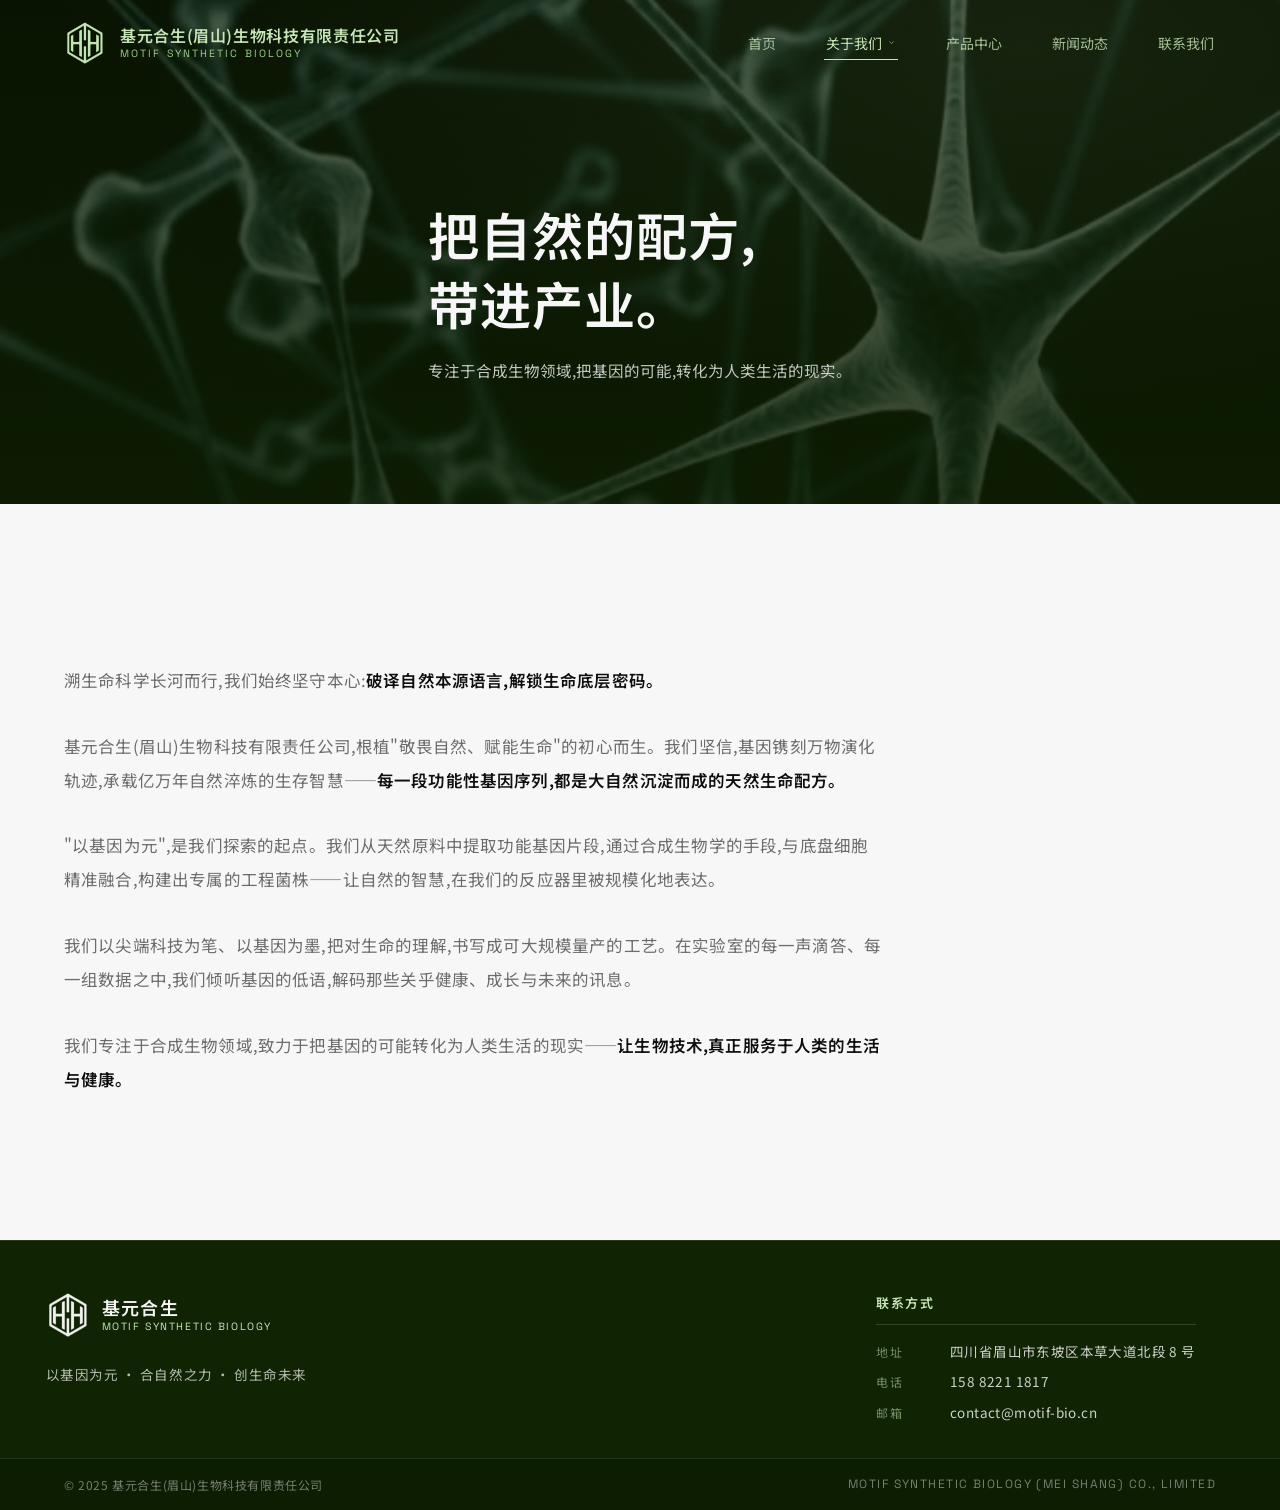
==== about.html @ 08929125 "fix: intro 退场两段式:字先走,绿底再退场 原本 1.5s 时 #intro.done 让字和背景同时消失,字"啪地一下"突兀。 现拆成两步: - 1.3s:#intro.leaving —" ====
<!DOCTYPE html>
<html lang="zh-CN">
<head>
<meta charset="UTF-8" />
<meta name="viewport" content="width=device-width, initial-scale=1.0" />
<title>企业简介 · 基元合生(眉山)生物科技有限责任公司</title>
<meta name="description" content="基元合生 — 溯生命科学长河而行,我们始终坚守本心:破译自然本源语言,解锁生命底层密码。" />
<link rel="preconnect" href="https://fonts.googleapis.com" />
<link rel="preconnect" href="https://fonts.gstatic.com" crossorigin />
<link rel="stylesheet" href="https://fonts.googleapis.com/css2?family=Noto+Sans+SC:wght@400;500;600;700;900&family=Space+Grotesk:wght@400;500;600;700&display=swap" />
<link rel="stylesheet" href="css/style.css?v=50" />
</head>
<body class="nav-ready subpage">

<nav class="nav scrolled">
  <a class="nav-logo" href="index.html">
    <img class="nav-logo-img" src="assets/logo/logo-mark.png" alt="基元合生" />
    <span class="brand-block">
      <span class="brand-cn">基元合生(眉山)生物科技有限责任公司</span>
      <span class="brand-en en">MOTIF SYNTHETIC BIOLOGY</span>
    </span>
  </a>
  <div class="nav-links">
    <a href="index.html">首页</a>
    <div class="nav-item">
      <a href="about.html" class="active">关于我们
        <svg class="caret" viewBox="0 0 24 24" fill="none" stroke="currentColor" stroke-width="2"><path d="M6 9l6 6 6-6"/></svg>
      </a>
      <div class="dropdown">
        <a href="about.html">企业简介</a>
        <a href="history.html">发展历程</a>
        <a href="vision.html">科技革新</a>
      </div>
    </div>
    <a href="products.html">产品中心</a>
    <a href="news.html">新闻动态</a>
    <a href="contact.html">联系我们</a>
  </div>
  <button class="nav-toggle" aria-label="menu">
    <svg viewBox="0 0 24 24" fill="none" stroke="currentColor" stroke-width="1.8">
      <path d="M4 7h16M4 12h16M4 17h16"/>
    </svg>
  </button>
</nav>

<!-- ========== 顶部封面 hero(公司外观主图) ========== -->
<header class="cover-hero">
  <div class="cover-img" style="background-image:url('assets/images/hero/neural.jpg');"></div>
  <div class="section-inner">
    <h1>把自然的配方,<br/>带进产业。</h1>
    <p class="lead">专注于合成生物领域,把基因的可能,转化为人类生活的现实。</p>
  </div>
</header>

<!-- ========== 正文(诗意叙事) ========== -->
<section class="about" style="background:var(--c-light);">
  <div class="section-inner">
    <div class="about-body reveal" style="max-width:820px;">
      <p>溯生命科学长河而行,我们始终坚守本心:<em>破译自然本源语言,解锁生命底层密码。</em></p>
      <p>基元合生(眉山)生物科技有限责任公司,根植"敬畏自然、赋能生命"的初心而生。我们坚信,基因镌刻万物演化轨迹,承载亿万年自然淬炼的生存智慧——<em>每一段功能性基因序列,都是大自然沉淀而成的天然生命配方。</em></p>
      <p>"以基因为元",是我们探索的起点。我们从天然原料中提取功能基因片段,通过合成生物学的手段,与底盘细胞精准融合,构建出专属的工程菌株——让自然的智慧,在我们的反应器里被规模化地表达。</p>
      <p>我们以尖端科技为笔、以基因为墨,把对生命的理解,书写成可大规模量产的工艺。在实验室的每一声滴答、每一组数据之中,我们倾听基因的低语,解码那些关乎健康、成长与未来的讯息。</p>
      <p>我们专注于合成生物领域,致力于把基因的可能转化为人类生活的现实——<em>让生物技术,真正服务于人类的生活与健康。</em></p>
    </div>
  </div>
</section>

<footer>
  <div class="footer-main">
    <div class="footer-col footer-brand">
      <a href="index.html" class="footer-logo">
        <img src="assets/logo/logo-mark.png" alt="基元合生 logo" />
        <div class="footer-brand-text">
          <div class="footer-brand-cn">基元合生</div>
          <div class="footer-brand-en">MOTIF SYNTHETIC BIOLOGY</div>
        </div>
      </a>
      <p class="footer-slogan">以基因为元 · 合自然之力 · 创生命未来</p>
    </div>

    <div class="footer-col footer-contact-col">
      <h4 class="footer-h">联系方式</h4>
      <ul class="footer-contact">
        <li>
          <span class="footer-k">地址</span>
          <span class="footer-v">四川省眉山市东坡区本草大道北段 8 号</span>
        </li>
        <li>
          <span class="footer-k">电话</span>
          <span class="footer-v"><a href="tel:+8615882211817">158 8221 1817</a></span>
        </li>
        <li>
          <span class="footer-k">邮箱</span>
          <span class="footer-v"><a href="mailto:contact@motif-bio.cn">contact@motif-bio.cn</a></span>
        </li>
      </ul>
    </div>
  </div>

  <div class="footer-bottom">
    <div class="footer-inner">
      <div>© 2025 基元合生(眉山)生物科技有限责任公司</div>
      <div class="en">MOTIF SYNTHETIC BIOLOGY (MEI SHANG) CO., LIMITED</div>
    </div>
  </div>
</footer>

<script src="js/main.js?v=50"></script>
</body>
</html>
---- css/style.css ----
/* =========================================================
   基元合生 官网样式 · Motif Synthetic Biology
   配色:#102303 深墨绿 / #C7E6B7 浅薄荷 / #F7F7F7 浅灰 / #0F0F0F 文字黑
   ========================================================= */

:root {
  --c-deep:    #102303;
  --c-deep-2:  #1a3608;
  --c-mint:    #C7E6B7;
  --c-mint-2:  #9ccc8a;
  --c-light:   #F7F7F7;
  --c-ink:     #0F0F0F;
  --c-ink-60:  rgba(15,15,15,.6);
  --c-ink-30:  rgba(15,15,15,.3);
  --c-mint-20: rgba(199,230,183,.2);
  --c-mint-40: rgba(199,230,183,.4);

  --maxw: 1240px;
  --pad-x: clamp(20px, 5vw, 80px);
  --sec-y: clamp(80px, 12vh, 140px);

  --font-cn: "Noto Sans SC", "PingFang SC", "Microsoft YaHei", "Source Han Sans SC", system-ui, sans-serif;
  --font-en: "Space Grotesk", "Inter", system-ui, sans-serif;

  --ease: cubic-bezier(.22,.61,.36,1);
}

* { box-sizing: border-box; margin: 0; padding: 0; }

html { scroll-behavior: smooth; }

body {
  font-family: var(--font-cn);
  background: var(--c-light);
  color: var(--c-ink);
  line-height: 1.6;
  -webkit-font-smoothing: antialiased;
  overflow-x: hidden;
}

a { color: inherit; text-decoration: none; }
img { max-width: 100%; display: block; }

.en { font-family: var(--font-en); letter-spacing: .02em; }

/* ---------- 进场动画 overlay ---------- */
#intro {
  position: fixed; inset: 0; z-index: 9999;
  background: var(--c-deep);
  display: flex; align-items: center; justify-content: center;
  transition: opacity .5s var(--ease);
}
#intro.done { opacity: 0; pointer-events: none; }

#intro .intro-stack {
  display: flex; flex-direction: column;
  align-items: center;
  gap: 28px;
  padding: 0 24px;
  text-align: center;
}
#intro .intro-logo {
  width: clamp(120px, 16vw, 180px);
  color: var(--c-mint);
  animation: introFade .9s var(--ease) both;
}
#intro .intro-logo img,
#intro .intro-logo svg { width: 100%; height: auto; display: block; }
#intro .intro-fullname {
  color: var(--c-mint);
  font-size: clamp(14px, 1.6vw, 20px);
  font-weight: 500;
  letter-spacing: .15em;
  opacity: 0;
  animation: introTxt .6s var(--ease) .45s both;
}
#intro .intro-en {
  color: var(--c-mint-2);
  font-size: clamp(10px, 1vw, 12px);
  letter-spacing: .25em;
  opacity: 0;
  animation: introTxt .6s var(--ease) .65s both;
}
@keyframes introFade {
  0% { opacity: 0; transform: scale(.86); filter: blur(8px); }
  100% { opacity: 1; transform: scale(1); filter: blur(0); }
}
@keyframes introTxt {
  to { opacity: .85; }
}

/* ---------- 顶部导航 ---------- */
.nav {
  position: fixed; top: 0; left: 0; right: 0;
  z-index: 100;
  display: flex; align-items: center; justify-content: space-between;
  padding: 22px var(--pad-x);
  transition: background .4s var(--ease), backdrop-filter .4s var(--ease), padding .3s var(--ease), border-color .4s var(--ease);
  border-bottom: 1px solid transparent;
}
.nav.scrolled {
  background: rgba(16, 35, 3, .82);
  backdrop-filter: saturate(180%) blur(14px);
  -webkit-backdrop-filter: saturate(180%) blur(14px);
  padding-top: 16px; padding-bottom: 16px;
  border-bottom-color: rgba(199,230,183,.12);
}

.nav-logo {
  display: flex; align-items: center; gap: 14px;
  color: var(--c-mint);
  opacity: 0; transform: translateY(-6px);
  transition: opacity .6s var(--ease) .2s, transform .6s var(--ease) .2s;
}
.nav-logo svg,
.nav-logo .nav-logo-img { width: 42px; height: 42px; flex-shrink: 0; object-fit: contain; }
.nav-logo .brand-block {
  display: flex; flex-direction: column;
  line-height: 1.2;
}
.nav-logo .brand-cn {
  font-weight: 600;
  font-size: 16px;
  letter-spacing: .04em;
  white-space: nowrap;
}
.nav-logo .brand-en {
  font-size: 10.5px;
  letter-spacing: .2em;
  color: var(--c-mint-2);
  margin-top: 3px;
  white-space: nowrap;
}
body.nav-ready .nav-logo { opacity: 1; transform: translateY(0); }

.nav-links { display: flex; gap: clamp(18px, 2.4vw, 36px); align-items: center; }
.nav-links a {
  color: var(--c-mint);
  font-size: 14px;
  opacity: .8;
  position: relative;
  padding: 6px 2px;
  transition: opacity .25s var(--ease);
}
.nav-links a::after {
  content: ""; position: absolute; left: 0; bottom: 0;
  width: 0; height: 1px; background: var(--c-mint);
  transition: width .35s var(--ease);
}
.nav-links a:hover { opacity: 1; }
.nav-links a:hover::after { width: 100%; }

.nav-toggle {
  display: none; background: none; border: 0; cursor: pointer;
  color: var(--c-mint); width: 32px; height: 32px;
  align-items: center; justify-content: center;
}
.nav-toggle svg { width: 22px; height: 22px; }

/* ---------- 通用 section ---------- */
section { padding: var(--sec-y) var(--pad-x); position: relative; }
.section-inner { max-width: var(--maxw); margin: 0 auto; }

.eyebrow {
  font-family: var(--font-en);
  font-size: 12px;
  letter-spacing: .35em;
  text-transform: uppercase;
  color: var(--c-mint-2);
  display: inline-flex; align-items: center; gap: 10px;
  margin-bottom: 18px;
}
.eyebrow::before {
  content: ""; width: 24px; height: 1px; background: currentColor;
}
.section-dark .eyebrow { color: var(--c-mint); }

.h-title {
  font-size: clamp(28px, 3.4vw, 44px);
  font-weight: 600;
  line-height: 1.25;
  letter-spacing: .02em;
  margin-bottom: 18px;
}
.h-sub {
  font-size: 15px;
  color: var(--c-ink-60);
  max-width: 720px;
  margin-bottom: 56px;
}
.section-dark .h-sub { color: rgba(199,230,183,.7); }
.section-dark .h-title { color: var(--c-light); }

/* ---------- HERO ---------- */
.hero {
  min-height: 100vh;
  background: var(--c-deep);
  color: var(--c-light);
  display: flex; flex-direction: column; justify-content: center;
  padding-top: 120px;
  overflow: hidden;
  position: relative;
}

/* Hero 背景:神经突触图(品牌图) */
.hero-bg {
  position: absolute; inset: 0;
  overflow: hidden;
  pointer-events: none;
  z-index: 0;
}
.hero-bg-img {
  position: absolute; inset: 0;
  background-image: url('../assets/images/hero/neural.jpg');
  background-size: cover;
  background-position: center;
  background-repeat: no-repeat;
  filter: brightness(.85) contrast(1.05) saturate(.9);
  /* 缓慢推近,营造动感 */
  animation: heroBgFloat 30s ease-in-out infinite;
}
.hero-bg-overlay {
  position: absolute; inset: 0;
  background:
    /* 主色调染色:让画面带"基元合生"深绿氛围 */
    linear-gradient(180deg,
      rgba(16,35,3,.55) 0%,
      rgba(16,35,3,.45) 50%,
      rgba(16,35,3,.70) 100%
    ),
    /* 左右两侧暗角,让文字所在中心更突出 */
    radial-gradient(ellipse 90% 75% at 50% 50%, transparent 35%, rgba(0,0,0,.45) 100%),
    /* 右上薄荷辉光 */
    radial-gradient(ellipse at 85% 15%, rgba(199,230,183,.15), transparent 55%),
    /* 左下薄荷辉光 */
    radial-gradient(ellipse at 10% 90%, rgba(199,230,183,.10), transparent 55%);
}
@keyframes heroBgFloat {
  0%, 100% { transform: scale(1)    translate(0, 0); }
  50%      { transform: scale(1.06) translate(-1%, -1%); }
}

/* 中心微光 — 让 slogan 区域突出 */
.hero::before {
  content: "";
  position: absolute; inset: 0;
  background: radial-gradient(ellipse 55% 50% at 38% 50%, rgba(199,230,183,.08), transparent 70%);
  pointer-events: none;
  z-index: 1;
}

/* 内容层 */
.hero-inner { position: relative; z-index: 2; max-width: 920px; }

.hero-eyebrow {
  font-size: 12.5px;
  letter-spacing: .35em;
  color: var(--c-mint-2);
  font-weight: 500;
  margin-bottom: 40px;
  opacity: 0;
  animation: heroIn .8s var(--ease) .1s forwards;
}

.hero-slogan {
  font-size: clamp(30px, 4.2vw, 56px);
  line-height: 1.5;
  font-weight: 600;
  letter-spacing: .04em;
  margin-bottom: 34px;
  color: var(--c-light);
  /* 整体淡入(不再逐行) */
  opacity: 0;
  transform: translateY(20px);
  filter: blur(6px);
  animation: sloganIn 1s var(--ease) .3s forwards;
}
.hero-slogan .line {
  display: block;
}
.hero-slogan em {
  font-style: normal;
  color: var(--c-mint);
  font-weight: 700;
}
@keyframes sloganIn {
  to { opacity: 1; transform: translateY(0); filter: blur(0); }
}

.hero-desc {
  font-size: 12.5px;
  letter-spacing: .22em;
  color: rgba(199,230,183,.55);
  margin-bottom: 52px;
  opacity: 0;
  animation: heroIn .9s var(--ease) .6s forwards;
  font-weight: 400;
}

.hero-cta {
  display: inline-flex; align-items: center; gap: 10px;
  padding: 13px 26px;
  background: var(--c-mint);
  color: var(--c-deep);
  font-weight: 600;
  font-size: 13.5px;
  letter-spacing: .06em;
  border-radius: 999px;
  border: 1px solid var(--c-mint);
  transition: transform .3s var(--ease), background .3s var(--ease), box-shadow .3s var(--ease);
  opacity: 0; transform: translateY(20px);
  animation: heroIn .9s var(--ease) .8s forwards;
}
.hero-cta:hover {
  transform: translateY(-2px);
  box-shadow: 0 12px 32px rgba(199,230,183,.25);
}
.hero-cta svg { width: 16px; height: 16px; transition: transform .3s var(--ease); }
.hero-cta:hover svg { transform: translateX(4px); }

@keyframes heroIn {
  to { opacity: 1; transform: translateY(0); }
}

/* 滚动提示 */
.scroll-hint {
  position: absolute; bottom: 32px; left: 50%;
  transform: translateX(-50%);
  display: flex; flex-direction: column; align-items: center; gap: 10px;
  color: var(--c-mint);
  font-size: 12px;
  letter-spacing: .25em;
  opacity: .55;
  font-family: var(--font-cn);
}
.scroll-hint .line {
  width: 1px; height: 36px;
  background: linear-gradient(to bottom, transparent, var(--c-mint));
  animation: scrollLine 2s var(--ease) infinite;
}
@keyframes scrollLine {
  0%, 100% { transform: scaleY(.5); transform-origin: top; }
  50% { transform: scaleY(1); }
}

/* ---------- 数据栏 ---------- */
.stats {
  background: var(--c-deep);
  color: var(--c-light);
  padding: 60px var(--pad-x);
  border-top: 1px solid rgba(199,230,183,.12);
}
.stats-inner {
  max-width: var(--maxw); margin: 0 auto;
  display: grid; grid-template-columns: repeat(4, 1fr);
  gap: 24px;
}
.stat .num {
  font-family: var(--font-en);
  font-size: clamp(36px, 4vw, 56px);
  font-weight: 600;
  color: var(--c-mint);
  line-height: 1;
  margin-bottom: 10px;
}
.stat .num .unit { font-size: .55em; margin-left: 4px; color: var(--c-mint-2); }
.stat .lbl { font-size: 13px; color: rgba(247,247,247,.6); letter-spacing: .15em; }

/* ---------- 关于 / 公司简介 ---------- */
.about {
  background: var(--c-light);
  /* 加大上下留白,让公司简介更有呼吸感 */
  padding-top: clamp(120px, 16vh, 200px);
  padding-bottom: clamp(120px, 16vh, 200px);
}
.about .h-title { margin-bottom: clamp(40px, 5vw, 72px); }

.about-body {
  max-width: 820px;
  margin-top: 16px;
}
.about-body p {
  font-size: 16.5px;
  color: var(--c-ink-60);
  margin-bottom: 32px;
  line-height: 2.05;
  letter-spacing: .01em;
}
.about-body p:last-child { margin-bottom: 0; }
.about-body em {
  font-style: normal;
  font-weight: 600;
  color: var(--c-ink);
}

/* ---------- 产品矩阵 ---------- */
.products { background: var(--c-deep); color: var(--c-light); }
.section-dark { color: var(--c-light); }

.products-grid {
  display: grid;
  grid-template-columns: repeat(auto-fill, minmax(280px, 1fr));
  gap: 20px;
}
.product-card {
  position: relative;
  padding: 30px 28px;
  background: rgba(199,230,183,.04);
  border: 1px solid rgba(199,230,183,.12);
  border-radius: 14px;
  transition: transform .3s var(--ease), background .3s var(--ease), border-color .3s var(--ease);
  overflow: hidden;
}
.product-card::before {
  content: ""; position: absolute;
  top: -1px; left: -1px; right: -1px; height: 2px;
  background: linear-gradient(90deg, transparent, var(--c-mint), transparent);
  opacity: 0;
  transition: opacity .4s var(--ease);
}
.product-card:hover {
  transform: translateY(-4px);
  background: rgba(199,230,183,.08);
  border-color: rgba(199,230,183,.35);
}
.product-card:hover::before { opacity: 1; }
.product-card .cat {
  font-size: 12px;
  font-weight: 500;
  color: var(--c-mint-2);
  letter-spacing: .12em;
  margin-bottom: 14px;
}
.product-card h3 {
  font-size: 19px; font-weight: 600; margin-bottom: 6px;
  color: var(--c-light);
  line-height: 1.4;
}
.product-card > p {
  font-family: var(--font-en);
  font-size: 12px; color: var(--c-mint);
  letter-spacing: .08em;
  margin-bottom: 12px;
}
.product-card .desc {
  font-family: var(--font-cn);
  font-size: 13.5px;
  color: rgba(247,247,247,.65);
  line-height: 1.7;
  letter-spacing: 0;
  margin: 0;
}
.product-card .tag {
  display: inline-block; margin-top: 16px;
  font-family: var(--font-en); font-size: 11px;
  letter-spacing: .2em; color: var(--c-mint-2);
}

/* ---------- 厂房 carousel ---------- */
.facility { background: var(--c-light); overflow: hidden; }

.facility-head {
  display: flex; justify-content: space-between; align-items: flex-end;
  gap: 24px; flex-wrap: wrap;
  margin-bottom: 48px;
}
.facility-head .h-title { margin-bottom: 0; }

.carousel-nav { display: flex; gap: 10px; margin-bottom: 8px; }
.carousel-btn {
  width: 46px; height: 46px;
  border-radius: 50%;
  border: 1px solid rgba(15,15,15,.15);
  background: transparent;
  color: var(--c-ink);
  cursor: pointer;
  display: inline-flex; align-items: center; justify-content: center;
  transition: background .25s var(--ease), border-color .25s var(--ease), color .25s var(--ease);
  font-family: inherit;
}
.carousel-btn:hover {
  background: var(--c-deep);
  border-color: var(--c-deep);
  color: var(--c-mint);
}
.carousel-btn svg { width: 20px; height: 20px; }

.carousel {
  position: relative;
  margin: 0 calc(var(--pad-x) * -1);
}
.carousel-track {
  display: flex;
  gap: 28px;
  overflow-x: auto;
  scroll-snap-type: x mandatory;
  scroll-behavior: smooth;
  scrollbar-width: none;
  -ms-overflow-style: none;
  padding: 4px var(--pad-x) 20px;
}
.carousel-track::-webkit-scrollbar { display: none; }

.carousel-item {
  flex: 0 0 min(560px, 62vw);
  scroll-snap-align: start;
  transition: transform .5s var(--ease);
}
.carousel-item .ph-img {
  aspect-ratio: 16 / 11;
  background: linear-gradient(135deg, var(--c-deep) 0%, var(--c-deep-2) 100%);
  border-radius: 18px;
  overflow: hidden;
  position: relative;
  display: flex; align-items: center; justify-content: center;
  color: var(--c-mint);
  box-shadow: 0 10px 40px rgba(16,35,3,.10);
  transition: transform .5s var(--ease), box-shadow .5s var(--ease);
}
.carousel-item:hover .ph-img {
  transform: translateY(-4px);
  box-shadow: 0 20px 50px rgba(16,35,3,.18);
}
.carousel-item .ph-img svg {
  width: 18%;
  opacity: .22;
  transition: opacity .4s var(--ease), transform .6s var(--ease);
}
.carousel-item:hover .ph-img svg {
  opacity: .35;
  transform: scale(1.08);
}
.carousel-item .ph-img::before {
  content: "";
  position: absolute; inset: 0;
  background:
    radial-gradient(circle at 30% 30%, rgba(199,230,183,.08), transparent 60%),
    radial-gradient(circle at 80% 70%, rgba(199,230,183,.04), transparent 50%);
}
.carousel-item .ph-img::after {
  content: "";
  position: absolute; inset: 0;
  background: linear-gradient(to top, rgba(16,35,3,.55) 0%, transparent 55%);
  pointer-events: none;
}
.carousel-item .cap { padding: 22px 6px 0; }
.carousel-item .cap .t {
  font-size: 18px; font-weight: 600; margin-bottom: 6px;
  color: var(--c-ink);
}
.carousel-item .cap .s {
  font-family: var(--font-en);
  font-size: 11.5px; color: var(--c-ink-60); letter-spacing: .18em;
}

@media (max-width: 1100px) {
  .carousel-item { flex: 0 0 min(480px, 72vw); }
}
@media (max-width: 720px) {
  .carousel-item { flex: 0 0 84vw; }
  .carousel-track { gap: 20px; }
}

/* ---------- 新闻(首页与列表页共用卡片) ---------- */
.news { background: var(--c-light); }

.news-head {
  display: flex; justify-content: space-between; align-items: flex-end;
  flex-wrap: wrap; gap: 24px;
  margin-bottom: 48px;
}
.news-head .h-title { margin-bottom: 0; }

.link-more {
  display: inline-flex; align-items: center; gap: 8px;
  font-size: 14px;
  color: var(--c-deep);
  border-bottom: 1px solid transparent;
  padding-bottom: 4px;
  transition: border-color .25s var(--ease), gap .25s var(--ease);
}
.link-more svg { width: 16px; height: 16px; transition: transform .25s var(--ease); }
.link-more:hover { border-color: var(--c-deep); gap: 12px; }
.link-more:hover svg { transform: translateX(2px); }

.news-cards,
.news-list {
  display: grid;
  grid-template-columns: repeat(auto-fill, minmax(300px, 1fr));
  gap: 24px;
}

.news-card {
  display: flex; flex-direction: column;
  background: #fff;
  border: 1px solid rgba(15,15,15,.06);
  border-radius: 14px;
  overflow: hidden;
  color: inherit;
  transition: transform .35s var(--ease), box-shadow .35s var(--ease), border-color .35s var(--ease);
}
.news-card:hover {
  transform: translateY(-4px);
  border-color: var(--c-mint-2);
  box-shadow: 0 20px 40px rgba(16,35,3,.08);
}
.news-card-cover {
  aspect-ratio: 16 / 10;
  background: linear-gradient(135deg, var(--c-deep) 0%, var(--c-deep-2) 100%);
  display: flex; align-items: center; justify-content: center;
  color: var(--c-mint);
  overflow: hidden;
}
.news-card-cover svg { width: 38%; opacity: .35; }
.news-card-cover img { width: 100%; height: 100%; object-fit: cover; }
.news-card-cover .news-card-logo {
  width: 38%; height: auto; opacity: .55; object-fit: contain;
}
.news-card-body { padding: 22px 24px 26px; display: flex; flex-direction: column; gap: 10px; flex: 1; }
.news-card-meta {
  display: flex; align-items: center; gap: 12px;
  font-size: 12px; color: var(--c-ink-60);
}
.news-card-meta .news-date {
  font-family: var(--font-en); letter-spacing: .08em;
}
.news-card-title {
  font-size: 17px; font-weight: 600; line-height: 1.45;
  color: var(--c-ink);
  transition: color .25s var(--ease);
}
.news-card:hover .news-card-title { color: var(--c-deep); }
.news-card-sum {
  font-size: 13.5px; color: var(--c-ink-60); line-height: 1.7;
  display: -webkit-box;
  -webkit-line-clamp: 2;
  -webkit-box-orient: vertical;
  overflow: hidden;
}
.news-card-more {
  margin-top: auto;
  font-family: var(--font-en);
  font-size: 12px;
  letter-spacing: .12em;
  color: var(--c-deep);
}
.news-tag {
  display: inline-block;
  font-size: 11px; padding: 3px 10px;
  background: var(--c-mint);
  color: var(--c-deep);
  border-radius: 999px;
  letter-spacing: .08em;
  font-weight: 500;
}

/* ---------- 子页面通用 ---------- */
body.subpage { padding-top: 0; }

.subhero {
  background: var(--c-deep);
  color: var(--c-light);
  padding: calc(var(--sec-y) + 60px) var(--pad-x) calc(var(--sec-y) - 20px);
  position: relative;
  overflow: hidden;
}
.subhero::before {
  content: "";
  position: absolute; inset: 0;
  background:
    radial-gradient(ellipse at 80% 20%, rgba(199,230,183,.10), transparent 60%),
    radial-gradient(ellipse at 10% 90%, rgba(199,230,183,.06), transparent 50%);
  pointer-events: none;
}
.subhero .section-inner { position: relative; z-index: 1; }
.subhero .eyebrow { color: var(--c-mint); }
.subhero .h-title { color: var(--c-light); margin-top: 6px; margin-bottom: 0; }

.crumb {
  font-size: 12.5px;
  color: rgba(199,230,183,.65);
  margin-bottom: 24px;
  display: flex; gap: 10px; align-items: center;
  letter-spacing: .04em;
}
.crumb a { color: var(--c-mint); transition: color .2s var(--ease); }
.crumb a:hover { color: var(--c-light); }
.crumb span:not(:has(a)) { color: rgba(199,230,183,.5); }

/* 文章页面包屑颜色覆盖 */
.article .crumb { color: var(--c-ink-60); margin-top: 0; }
.article .crumb a { color: var(--c-deep); }
.article .crumb a:hover { color: var(--c-ink); }
.article .crumb span:not(:has(a)) { color: var(--c-ink-30); }

/* 列表页区域 */
.news-page { background: var(--c-light); padding-top: 60px; padding-bottom: var(--sec-y); }

.filters {
  display: flex; flex-wrap: wrap; gap: 10px;
  margin-bottom: 40px;
}
.filter {
  background: transparent;
  border: 1px solid rgba(15,15,15,.15);
  color: var(--c-ink);
  padding: 8px 18px;
  border-radius: 999px;
  font-family: inherit;
  font-size: 13px;
  cursor: pointer;
  transition: background .25s var(--ease), border-color .25s var(--ease), color .25s var(--ease);
}
.filter:hover { border-color: var(--c-deep); }
.filter.active {
  background: var(--c-deep);
  color: var(--c-mint);
  border-color: var(--c-deep);
}

/* 导航 active 高亮 */
.nav-links a.active { opacity: 1; }
.nav-links a.active::after { width: 100%; }

/* ---------- 文章详情 ---------- */
.article { background: var(--c-light); padding: 80px var(--pad-x) var(--sec-y); min-height: 80vh; }
.article-inner { max-width: 820px; }
.article-meta {
  display: flex; align-items: center; gap: 14px;
  margin: 16px 0 18px;
  font-size: 13px; color: var(--c-ink-60);
}
.article-date { font-family: var(--font-en); letter-spacing: .08em; }
.article-title {
  font-size: clamp(26px, 3.2vw, 40px);
  font-weight: 600;
  line-height: 1.3;
  margin-bottom: 18px;
}
.article-summary {
  font-size: 16px;
  color: var(--c-ink-60);
  line-height: 1.85;
  padding-bottom: 28px;
  margin-bottom: 36px;
  border-bottom: 1px solid rgba(15,15,15,.08);
}
.article-cover {
  margin: 0 0 36px;
  border-radius: 12px; overflow: hidden;
}
.article-cover img { width: 100%; display: block; }
.article-body {
  font-size: 16px; line-height: 1.95;
  color: var(--c-ink);
}
.article-body p { margin-bottom: 22px; }
.article-body h2, .article-body h3 {
  margin: 36px 0 14px; font-weight: 600;
}
.article-body h2 { font-size: 22px; }
.article-body h3 { font-size: 18px; }
.article-body img { border-radius: 10px; margin: 18px 0; }
.article-loading { padding: 60px 0; color: var(--c-ink-60); }
.article-foot {
  margin-top: 56px; padding-top: 28px;
  border-top: 1px solid rgba(15,15,15,.08);
}

/* ---------- 联系 ---------- */
.contact { background: var(--c-deep); color: var(--c-light); }
.contact-grid {
  display: grid;
  grid-template-columns: 1fr 1.2fr;
  gap: clamp(40px, 6vw, 96px);
}
.contact-info .item {
  padding: 22px 0;
  border-bottom: 1px solid rgba(199,230,183,.12);
  display: grid;
  grid-template-columns: 36px 1fr;
  gap: 16px;
  align-items: flex-start;
}
.contact-info .item:first-child { border-top: 1px solid rgba(199,230,183,.12); }
.contact-info .icon {
  color: var(--c-mint); width: 22px; height: 22px;
  margin-top: 2px;
}
.contact-info .icon svg { width: 100%; height: 100%; }
.contact-info .k {
  font-size: 12px; letter-spacing: .25em;
  color: var(--c-mint-2); margin-bottom: 6px; text-transform: uppercase;
  font-family: var(--font-en);
}
.contact-info .v { font-size: 15px; color: var(--c-light); }

.contact-form { display: grid; gap: 16px; }
.contact-form .row { display: grid; grid-template-columns: 1fr 1fr; gap: 16px; }
.contact-form input,
.contact-form textarea {
  width: 100%;
  padding: 14px 16px;
  background: rgba(199,230,183,.05);
  border: 1px solid rgba(199,230,183,.15);
  border-radius: 8px;
  color: var(--c-light);
  font-family: inherit;
  font-size: 14px;
  transition: border-color .25s var(--ease), background .25s var(--ease);
}
.contact-form input::placeholder,
.contact-form textarea::placeholder { color: rgba(199,230,183,.4); }
.contact-form input:focus,
.contact-form textarea:focus {
  outline: none;
  border-color: var(--c-mint);
  background: rgba(199,230,183,.08);
}
.contact-form textarea { min-height: 140px; resize: vertical; }
.contact-form button {
  justify-self: start;
  padding: 14px 32px;
  background: var(--c-mint);
  color: var(--c-deep);
  border: 0; border-radius: 999px;
  font-weight: 600; font-size: 14px;
  letter-spacing: .06em;
  cursor: pointer;
  transition: transform .25s var(--ease), box-shadow .25s var(--ease);
  font-family: inherit;
}
.contact-form button:hover {
  transform: translateY(-2px);
  box-shadow: 0 12px 28px rgba(199,230,183,.25);
}

/* ---------- 页脚 ---------- */
footer {
  background: var(--c-deep);
  color: rgba(247,247,247,.5);
  padding: 32px var(--pad-x);
  border-top: 1px solid rgba(199,230,183,.12);
}
.footer-inner {
  max-width: var(--maxw); margin: 0 auto;
  display: flex; justify-content: space-between; align-items: center;
  flex-wrap: wrap; gap: 16px;
  font-size: 12.5px;
  letter-spacing: .05em;
}
.footer-inner a:hover { color: var(--c-mint); }

/* ---------- Scroll reveal ---------- */
.reveal { opacity: 0; transform: translateY(28px); transition: opacity .8s var(--ease), transform .8s var(--ease); }
.reveal.in { opacity: 1; transform: translateY(0); }
.reveal.d-1 { transition-delay: .08s; }
.reveal.d-2 { transition-delay: .16s; }
.reveal.d-3 { transition-delay: .24s; }
.reveal.d-4 { transition-delay: .32s; }

/* ---------- 响应式 ---------- */
@media (max-width: 960px) {
  .about-grid { grid-template-columns: 1fr; }
  .contact-grid { grid-template-columns: 1fr; }
  .stats-inner { grid-template-columns: repeat(2, 1fr); gap: 32px 16px; }
  .facility-grid { grid-template-columns: 1fr 1fr; grid-template-rows: auto; }
  .facility-grid .item:nth-child(1) { grid-row: auto; grid-column: span 2; height: 240px; }
  .facility-grid .item { height: 200px; }
}
@media (max-width: 1200px) {
  .nav-logo .brand-cn { font-size: 15px; }
  .nav-logo .brand-en { font-size: 10px; }
}
@media (max-width: 1000px) {
  .nav-logo .brand-cn { font-size: 0; }
  .nav-logo .brand-cn::after {
    content: "基元合生(眉山)生物科技";
    font-size: 15px;
  }
  .nav-logo .brand-en { display: none; }
}
@media (max-width: 720px) {
  .nav-links { display: none; }
  .nav-toggle { display: inline-flex; }
  .nav-links.open {
    display: flex; flex-direction: column;
    position: absolute; top: 100%; left: 0; right: 0;
    background: rgba(16, 35, 3, .96);
    backdrop-filter: blur(12px);
    padding: 24px var(--pad-x);
    gap: 18px;
    border-top: 1px solid rgba(199,230,183,.12);
  }
  .news-item { grid-template-columns: 1fr; gap: 8px; }
  .news-item .arrow { display: none; }
  .contact-form .row { grid-template-columns: 1fr; }
  .nav-logo .brand-cn::after { content: "基元合生"; font-size: 15px; }
}

/* =========================================================
   v6 新增:dropdown 导航 + 5 个新子页面样式
   ========================================================= */

/* ---------- Dropdown 导航 ---------- */
.nav-item {
  position: relative;
  display: inline-flex;
}
.nav-item > a {
  display: inline-flex;
  align-items: center;
  gap: 5px;
}
.nav-item .caret {
  width: 9px; height: 9px;
  opacity: .7;
  transition: transform .3s var(--ease);
}
.nav-item:hover .caret { transform: rotate(180deg); }
.nav-item .dropdown {
  position: absolute;
  top: 100%; left: 50%;
  transform: translate(-50%, -8px);
  min-width: 200px;
  background: rgba(16, 35, 3, .92);
  backdrop-filter: saturate(180%) blur(16px);
  -webkit-backdrop-filter: saturate(180%) blur(16px);
  border: 1px solid rgba(199,230,183,.15);
  border-radius: 10px;
  padding: 10px 0;
  opacity: 0;
  visibility: hidden;
  pointer-events: none;
  transition: opacity .25s var(--ease), visibility .25s var(--ease), transform .25s var(--ease);
  z-index: 200;
  box-shadow: 0 18px 40px rgba(0,0,0,.25);
}
.nav-item:hover .dropdown,
.nav-item:focus-within .dropdown {
  opacity: 1;
  visibility: visible;
  pointer-events: auto;
  transform: translate(-50%, 4px);
}
.nav-item .dropdown a {
  display: block;
  padding: 9px 22px;
  font-size: 13.5px;
  color: var(--c-mint);
  opacity: .8;
  white-space: nowrap;
  letter-spacing: .02em;
  transition: opacity .2s var(--ease), background .2s var(--ease);
}
.nav-item .dropdown a:hover {
  opacity: 1;
  background: rgba(199,230,183,.08);
}
.nav-item .dropdown a::after { display: none; }

/* 移动端:dropdown 改为展开式 */
@media (max-width: 720px) {
  .nav-item { display: block; width: 100%; }
  .nav-item .caret { display: none; }
  .nav-item .dropdown {
    position: static;
    transform: none;
    opacity: 1;
    visibility: visible;
    pointer-events: auto;
    background: transparent;
    border: 0;
    backdrop-filter: none;
    box-shadow: none;
    padding: 6px 0 0 16px;
    min-width: auto;
  }
  .nav-item .dropdown a { padding: 8px 0; font-size: 13px; opacity: .65; }
}

/* ---------- 通用:大封面 hero(产品中心顶部 / 子页大头图) ---------- */
.cover-hero {
  position: relative;
  min-height: 56vh;
  display: flex; align-items: center;
  padding: calc(var(--sec-y) + 80px) var(--pad-x) var(--sec-y);
  overflow: hidden;
  color: var(--c-light);
}
.cover-hero .cover-img {
  position: absolute; inset: 0;
  background-size: cover;
  background-position: center;
  z-index: 0;
  filter: brightness(.7) saturate(.95);
}
.cover-hero::after {
  content: "";
  position: absolute; inset: 0;
  z-index: 0;
  background:
    linear-gradient(180deg, rgba(16,35,3,.55) 0%, rgba(16,35,3,.78) 100%),
    radial-gradient(ellipse at 80% 10%, rgba(199,230,183,.15), transparent 60%);
}
.cover-hero .section-inner { position: relative; z-index: 1; max-width: 880px; }
.cover-hero .eyebrow { color: var(--c-mint); }
.cover-hero h1 {
  font-size: clamp(28px, 4vw, 52px);
  font-weight: 600;
  line-height: 1.35;
  letter-spacing: .02em;
  color: var(--c-light);
  margin-bottom: 18px;
}
.cover-hero p.lead {
  font-size: 15.5px;
  line-height: 1.85;
  color: rgba(247,247,247,.78);
  max-width: 680px;
}

/* ---------- 关于公司外观图 about 区(首页两栏) ---------- */
.about.about-two-col .section-inner { max-width: var(--maxw); }
.about-two-col .about-grid2 {
  display: grid;
  grid-template-columns: 1fr 1.15fr;          /* 左(文) 1 : 右(图) 1.15 */
  gap: clamp(40px, 6vw, 80px);
  align-items: stretch;
}

/* 文字栏(左) — 整体垂直居中 */
.about-two-col .about-left {
  display: flex;
  flex-direction: column;
  justify-content: center;
}
.about-two-col .about-left .eyebrow { margin-bottom: 16px; }
.about-two-col .about-left .h-title { margin-bottom: 22px; }
.about-two-col .about-left .about-body p {
  font-size: 15px;
  line-height: 1.95;
  margin-bottom: 18px;
  color: var(--c-ink-60);
}
.about-two-col .about-left .about-body p:last-child { margin-bottom: 0; }

/* 图片栏(右) — 跟文字栏等高 */
.about-two-col .about-pic {
  border-radius: 16px;
  overflow: hidden;
  background: var(--c-deep);
  box-shadow: 0 20px 60px rgba(16,35,3,.18);
  min-height: 360px;
}
.about-two-col .about-pic img {
  width: 100%; height: 100%; object-fit: cover;
  object-position: center;
  transition: transform .8s var(--ease);
}
.about-two-col .about-pic:hover img { transform: scale(1.03); }

@media (max-width: 960px) {
  .about-two-col .about-grid2 { grid-template-columns: 1fr; }
  .about-two-col .about-pic   { aspect-ratio: 3 / 2; min-height: auto; }
}

/* ---------- 产品分类卡片(首页 5 张精简卡) ---------- */
.products-mini-grid {
  display: grid;
  grid-template-columns: repeat(auto-fit, minmax(220px, 1fr));
  gap: 16px;
}
.product-mini {
  display: block;
  padding: 28px 24px 26px;
  background: rgba(199,230,183,.04);
  border: 1px solid rgba(199,230,183,.12);
  border-radius: 14px;
  color: inherit;
  transition: background .3s var(--ease), border-color .3s var(--ease), transform .3s var(--ease);
}
.product-mini:hover {
  background: rgba(199,230,183,.08);
  border-color: rgba(199,230,183,.35);
  transform: translateY(-3px);
}
.product-mini .num {
  font-family: var(--font-en);
  font-size: 12px;
  color: var(--c-mint-2);
  letter-spacing: .25em;
  margin-bottom: 14px;
}
.product-mini h3 {
  font-size: 18px; font-weight: 600;
  color: var(--c-light); line-height: 1.4;
  margin-bottom: 8px;
}
.product-mini .rep {
  font-size: 13px; color: rgba(247,247,247,.6);
}
.product-mini .rep em {
  font-style: normal; color: var(--c-mint);
  font-family: var(--font-en); letter-spacing: .04em;
  display: block; margin-top: 4px; font-size: 12px;
}

/* ---------- 注册信息表 ---------- */
.info-table {
  width: 100%;
  border-collapse: collapse;
  margin-top: 12px;
}
.info-table tr {
  border-bottom: 1px solid rgba(15,15,15,.08);
}
.info-table td {
  padding: 18px 0;
  vertical-align: top;
  font-size: 14.5px;
  line-height: 1.6;
}
.info-table td:first-child {
  width: 180px;
  color: var(--c-ink-60);
  font-weight: 500;
}
.info-table td:last-child {
  color: var(--c-ink);
}
@media (max-width: 720px) {
  .info-table td { display: block; padding: 8px 0; }
  .info-table td:first-child { padding-top: 16px; font-size: 12px; letter-spacing: .15em; }
}

/* ---------- 时间轴 (history.html) ---------- */
.timeline { position: relative; padding-left: 28px; max-width: 720px; }
.timeline::before {
  content: ""; position: absolute;
  left: 4px; top: 8px; bottom: 8px;
  width: 1px; background: rgba(15,15,15,.15);
}
.timeline-item { position: relative; padding: 0 0 56px; }
.timeline-item::before {
  content: ""; position: absolute;
  left: -28px; top: 8px;
  width: 9px; height: 9px;
  border-radius: 50%;
  background: var(--c-mint);
  border: 2px solid var(--c-deep);
}
.timeline-item .date {
  font-family: var(--font-en);
  font-size: 13px;
  letter-spacing: .15em;
  color: var(--c-mint-2);
  font-weight: 600;
  margin-bottom: 8px;
}
.timeline-item h3 {
  font-size: 18px;
  font-weight: 600;
  color: var(--c-ink);
  margin-bottom: 8px;
}
.timeline-item p {
  font-size: 14.5px;
  line-height: 1.85;
  color: var(--c-ink-60);
}

/* ---------- vision 页面图文交替段 ---------- */
.vision-intro {
  max-width: 820px;
  font-size: 16.5px;
  line-height: 2;
  color: var(--c-ink-60);
  margin: 8px 0 clamp(60px, 8vw, 100px);
}
.vision-intro em {
  font-style: normal;
  font-weight: 600;
  color: var(--c-ink);
}

.vision-row {
  display: grid;
  grid-template-columns: 1fr 1fr;
  gap: clamp(40px, 6vw, 80px);
  align-items: center;
  margin-bottom: clamp(60px, 8vw, 110px);
}
.vision-row.reverse { direction: rtl; }
.vision-row.reverse > * { direction: ltr; }

.vision-row .vision-pic {
  border-radius: 16px;
  overflow: hidden;
  aspect-ratio: 4/3;
  background: linear-gradient(135deg, var(--c-deep) 0%, var(--c-deep-2) 100%);
  display: flex; align-items: center; justify-content: center;
  color: var(--c-mint);
  position: relative;
  box-shadow: 0 16px 50px rgba(16,35,3,.12);
}
.vision-row .vision-pic img {
  width: 100%; height: 100%; object-fit: cover;
}
.vision-row .vision-pic .placeholder-mark {
  font-family: var(--font-en);
  font-size: 11px;
  letter-spacing: .3em;
  opacity: .4;
}
.vision-row .vision-pic .big-num {
  position: absolute;
  top: 16px; left: 22px;
  font-family: var(--font-en);
  font-size: 90px;
  font-weight: 700;
  color: rgba(199,230,183,.10);
  line-height: 1;
}

.vision-row .vision-text .lead-title {
  font-size: clamp(22px, 2.5vw, 30px);
  font-weight: 700;
  color: var(--c-deep);
  line-height: 1.45;
  margin-bottom: 18px;
}
.vision-row .vision-text p {
  font-size: 15.5px;
  line-height: 1.95;
  color: var(--c-ink-60);
}

@media (max-width: 880px) {
  .vision-row { grid-template-columns: 1fr; }
  .vision-row.reverse { direction: ltr; }
}

/* ---------- 产品中心 products.html(单页 + 5 section) ---------- */
.products-section {
  padding: clamp(80px, 12vw, 140px) var(--pad-x);
  position: relative;
}
.products-section:nth-child(even) {
  background: var(--c-light);
  color: var(--c-ink);
}
.products-section:nth-child(odd) {
  background: var(--c-deep);
  color: var(--c-light);
}
.products-section .prod-num {
  font-family: var(--font-en);
  font-size: clamp(60px, 8vw, 110px);
  font-weight: 700;
  line-height: 1;
  opacity: .12;
  margin-bottom: -20px;
}
.products-section h2 {
  font-size: clamp(28px, 3.4vw, 44px);
  font-weight: 600;
  line-height: 1.3;
  margin-bottom: 14px;
}
.products-section .en-tag {
  font-family: var(--font-en);
  font-size: 12px;
  letter-spacing: .3em;
  color: var(--c-mint-2);
  margin-bottom: 24px;
}
.products-section .cat-intro {
  font-size: 16px;
  line-height: 1.95;
  max-width: 720px;
  margin-bottom: 48px;
}
.products-section:nth-child(even) .cat-intro { color: var(--c-ink-60); }
.products-section:nth-child(odd) .cat-intro { color: rgba(247,247,247,.75); }

.product-detail-card {
  max-width: 720px;
  padding: 32px 36px;
  border-radius: 14px;
  border: 1px solid;
}
.products-section:nth-child(even) .product-detail-card {
  background: #fff;
  border-color: rgba(15,15,15,.08);
}
.products-section:nth-child(odd) .product-detail-card {
  background: rgba(199,230,183,.05);
  border-color: rgba(199,230,183,.18);
}
.product-detail-card .p-name {
  font-size: 22px;
  font-weight: 700;
  margin-bottom: 4px;
}
.product-detail-card .p-en {
  font-family: var(--font-en);
  font-size: 13px;
  letter-spacing: .12em;
  color: var(--c-mint-2);
  margin-bottom: 18px;
}
.product-detail-card .p-desc {
  font-size: 14.5px;
  line-height: 1.85;
}
.products-section:nth-child(even) .product-detail-card .p-desc { color: var(--c-ink-60); }
.products-section:nth-child(odd) .product-detail-card .p-desc { color: rgba(247,247,247,.75); }

/* ---------- contact.html 大字体联系信息 ---------- */
.contact-page .ct-grid {
  display: grid;
  grid-template-columns: 1fr 1fr;
  gap: clamp(40px, 6vw, 96px);
}
.contact-page .ct-info .item {
  padding: 22px 0;
  border-bottom: 1px solid rgba(15,15,15,.08);
}
.contact-page .ct-info .item:first-child { border-top: 1px solid rgba(15,15,15,.08); }
.contact-page .ct-info .k {
  font-family: var(--font-en);
  font-size: 11px;
  letter-spacing: .25em;
  color: var(--c-mint-2);
  margin-bottom: 8px;
  font-weight: 500;
}
.contact-page .ct-info .v {
  font-size: 17px;
  font-weight: 500;
  color: var(--c-ink);
}
@media (max-width: 880px) {
  .contact-page .ct-grid { grid-template-columns: 1fr; }
}

/* =========================================================
   v8 — 用户反馈大改造:导航分散 / 浅色 dropdown / about 大图 / 卡片样式简化
   ========================================================= */

/* ---------- 顶部导航:更分散布局 ---------- */
.nav-links { gap: clamp(28px, 3.6vw, 56px) !important; }

/* ---------- 浅色 dropdown(参考华熙样式) ---------- */
.nav-item .dropdown {
  background: rgba(255,255,255,.98) !important;
  backdrop-filter: blur(20px) !important;
  -webkit-backdrop-filter: blur(20px) !important;
  border: 1px solid rgba(15,15,15,.08) !important;
  border-radius: 12px !important;
  padding: 8px 0 !important;
  min-width: 220px !important;
  box-shadow: 0 18px 50px rgba(16,35,3,.18) !important;
}
.nav-item .dropdown a {
  color: var(--c-ink) !important;
  opacity: 1 !important;
  font-size: 14px !important;
  font-weight: 500 !important;
  padding: 12px 22px !important;
  border-bottom: 1px solid rgba(15,15,15,.06) !important;
  display: flex !important;
  justify-content: space-between !important;
  align-items: center !important;
}
.nav-item .dropdown a:last-child { border-bottom: 0 !important; }
.nav-item .dropdown a::after {
  display: inline-block !important;
  position: static !important;
  content: "›" !important;
  width: auto !important;
  height: auto !important;
  background: none !important;
  color: var(--c-ink-30) !important;
  font-size: 18px !important;
  margin-left: 16px !important;
  transition: color .2s var(--ease), transform .2s var(--ease) !important;
}
.nav-item .dropdown a:hover {
  background: rgba(199,230,183,.20) !important;
  color: var(--c-deep) !important;
}
.nav-item .dropdown a:hover::after {
  color: var(--c-deep) !important;
  transform: translateX(4px) !important;
}

/* ---------- 首页关于区:大图(图片放下方) ---------- */
.about-pic-wide {
  width: 100%;
  border-radius: 18px;
  overflow: hidden;
  aspect-ratio: 21/9;
  max-height: 560px;
  box-shadow: 0 20px 60px rgba(16,35,3,.15);
}
.about-pic-wide img {
  width: 100%;
  height: 100%;
  object-fit: cover;
  transition: transform .8s var(--ease);
}
.about-pic-wide:hover img { transform: scale(1.03); }

/* ---------- 首页产品卡:简化(无 01/02 编号背景,英文字体切换) ---------- */
.product-mini .num.en {
  font-family: var(--font-en);
  letter-spacing: .28em;
  font-size: 11px;
  color: var(--c-mint-2);
  font-weight: 500;
}
.product-mini .rep {
  display: flex; flex-direction: column;
  gap: 4px;
  font-size: 13.5px;
  color: rgba(247,247,247,.7);
}
.product-mini .rep .en {
  font-family: var(--font-en);
  font-size: 11.5px;
  color: var(--c-mint-2);
  letter-spacing: .08em;
}

/* ---------- carousel 图片填满,删除黑边 ---------- */
.carousel-item .ph-img {
  background: linear-gradient(135deg, var(--c-deep) 0%, var(--c-deep-2) 100%);
}
.carousel-item .ph-img img {
  width: 100%;
  height: 100%;
  object-fit: cover !important;
  display: block;
}

/* ---------- 联系我们卡片化布局 ---------- */
.contact-page .ct-info {
  display: grid;
  grid-template-columns: repeat(2, 1fr);
  gap: 20px;
  margin-top: 24px;
}
.contact-page .ct-info .item {
  padding: 28px 28px !important;
  border: 1px solid rgba(15,15,15,.08) !important;
  border-radius: 14px;
  background: #fff;
  transition: border-color .25s var(--ease), box-shadow .25s var(--ease), transform .25s var(--ease);
}
.contact-page .ct-info .item:first-child { border-top: 1px solid rgba(15,15,15,.08) !important; }
.contact-page .ct-info .item:hover {
  border-color: var(--c-mint-2) !important;
  box-shadow: 0 16px 40px rgba(16,35,3,.10);
  transform: translateY(-2px);
}
.contact-page .ct-info .item:last-child {
  grid-column: span 2;
}
@media (max-width: 720px) {
  .contact-page .ct-info { grid-template-columns: 1fr; }
  .contact-page .ct-info .item:last-child { grid-column: span 1; }
}

/* ---------- 子页 cover-hero 顶部图 — 加上面包屑色 ---------- */
.cover-hero .crumb { color: rgba(199,230,183,.7); }
.cover-hero .crumb a { color: var(--c-mint); }
.cover-hero .crumb span:not(:has(a)) { color: rgba(199,230,183,.5); }

/* ---------- products.html 5 张大卡片(可点击进分类详情) ---------- */
.products-big-grid {
  display: grid;
  grid-template-columns: 1fr 1fr;
  gap: 24px;
  margin-top: 24px;
}
.product-big {
  display: block;
  padding: 40px 36px;
  background: #fff;
  border: 1px solid rgba(15,15,15,.08);
  border-radius: 16px;
  color: inherit;
  position: relative;
  overflow: hidden;
  transition: transform .35s var(--ease), box-shadow .35s var(--ease), border-color .35s var(--ease);
}
.product-big::before {
  content: ""; position: absolute;
  top: 0; left: 0; right: 0; height: 3px;
  background: linear-gradient(90deg, transparent, var(--c-mint), transparent);
  opacity: 0; transition: opacity .4s var(--ease);
}
.product-big:hover {
  transform: translateY(-4px);
  border-color: var(--c-mint-2);
  box-shadow: 0 24px 60px rgba(16,35,3,.12);
}
.product-big:hover::before { opacity: 1; }
.product-big .cat-en {
  font-family: var(--font-en);
  font-size: 11px;
  letter-spacing: .3em;
  color: var(--c-mint-2);
  font-weight: 500;
  margin-bottom: 14px;
}
.product-big h3 {
  font-size: clamp(20px, 2vw, 26px);
  font-weight: 600;
  color: var(--c-deep);
  margin-bottom: 12px;
  line-height: 1.4;
}
.product-big p {
  font-size: 14.5px;
  color: var(--c-ink-60);
  line-height: 1.85;
  margin-bottom: 24px;
}
.product-big .enter {
  display: inline-flex; align-items: center; gap: 8px;
  font-size: 13.5px;
  color: var(--c-deep);
  font-weight: 500;
  padding-bottom: 4px;
  border-bottom: 1px solid transparent;
  transition: gap .25s var(--ease), border-color .25s var(--ease);
}
.product-big .enter svg { width: 16px; height: 16px; transition: transform .25s var(--ease); }
.product-big:hover .enter { gap: 12px; border-color: var(--c-deep); }
.product-big:hover .enter svg { transform: translateX(2px); }

/* 第 5 张卡片占满整行(因为是 5 个,2 列布局会留空,让第 5 个占满) */
.products-big-grid > :nth-child(5) {
  grid-column: span 2;
}

@media (max-width: 880px) {
  .products-big-grid { grid-template-columns: 1fr; }
  .products-big-grid > :nth-child(5) { grid-column: span 1; }
}

/* ---------- products.html 每个 section 底部 CTA ---------- */
.products-section .section-cta {
  margin-top: 40px;
}
.products-section:nth-child(odd) .section-cta .link-more {
  color: var(--c-mint);
  border-color: rgba(199,230,183,.3);
}
.products-section:nth-child(odd) .section-cta .link-more:hover {
  color: var(--c-mint);
  border-color: var(--c-mint);
}
.products-section:nth-child(even) .section-cta .link-more {
  color: var(--c-deep);
  border-color: rgba(15,15,15,.2);
}

/* ---------- 子页 cover-hero 没有 eyebrow / crumb 时 h1 居中或左对齐(保持默认左对齐) ---------- */
.cover-hero h1 { margin-top: 0; }
.cover-hero .lead { margin-top: 18px; }

/* ---------- 首页 product-mini 卡片删除 .rep 后调整 padding ---------- */
.product-mini { padding: 32px 28px 32px; }
.product-mini h3 { margin-bottom: 0; }

/* ---------- v10:产品中心 4 列产品网格 ---------- */
.products-grid-4 {
  display: grid;
  grid-template-columns: repeat(4, 1fr);
  gap: 24px;
}
@media (max-width: 1200px) {
  .products-grid-4 { grid-template-columns: repeat(3, 1fr); }
}
@media (max-width: 880px) {
  .products-grid-4 { grid-template-columns: repeat(2, 1fr); }
}
@media (max-width: 540px) {
  .products-grid-4 { grid-template-columns: 1fr; }
}

.product-grid-card {
  display: block;
  background: #fff;
  border: 1px solid rgba(15,15,15,.08);
  border-radius: 14px;
  overflow: hidden;
  color: inherit;
  transition: transform .35s var(--ease), box-shadow .35s var(--ease), border-color .35s var(--ease);
}
.product-grid-card:hover {
  transform: translateY(-4px);
  border-color: var(--c-mint-2);
  box-shadow: 0 18px 44px rgba(16,35,3,.12);
}
.product-grid-card .card-img {
  aspect-ratio: 4 / 3;
  background: linear-gradient(135deg, var(--c-deep) 0%, var(--c-deep-2) 100%);
  position: relative;
  display: flex; align-items: center; justify-content: center;
  color: var(--c-mint);
  overflow: hidden;
}
.product-grid-card .card-img::before {
  content: "";
  position: absolute; inset: 0;
  background:
    radial-gradient(circle at 30% 30%, rgba(199,230,183,.08), transparent 60%),
    radial-gradient(circle at 80% 80%, rgba(199,230,183,.05), transparent 50%);
}
.product-grid-card .card-img svg {
  width: 38%; height: auto;
  opacity: .35;
  transition: opacity .4s var(--ease), transform .6s var(--ease);
}
.product-grid-card:hover .card-img svg {
  opacity: .55;
  transform: scale(1.08);
}
.product-grid-card .cat-badge {
  position: absolute;
  top: 14px; left: 14px;
  background: rgba(255,255,255,.92);
  backdrop-filter: blur(10px);
  color: var(--c-deep);
  font-family: var(--font-en);
  font-size: 10px;
  letter-spacing: .2em;
  padding: 5px 11px;
  border-radius: 999px;
  font-weight: 600;
  z-index: 2;
}
.product-grid-card .card-body {
  padding: 18px 22px 22px;
}
.product-grid-card .cat-name {
  font-size: 12px;
  color: var(--c-ink-60);
  margin-bottom: 6px;
}
.product-grid-card h3 {
  font-size: 18px;
  font-weight: 600;
  color: var(--c-deep);
  line-height: 1.4;
  margin-bottom: 4px;
}
.product-grid-card .en {
  font-family: var(--font-en);
  font-size: 12.5px;
  color: var(--c-mint-2);
  letter-spacing: .06em;
}

/* =========================================================
   v13 — 首页产品中心:辐射网络图
   ========================================================= */
.products-hub {
  position: relative;
  width: 100%;
  max-width: 720px;
  aspect-ratio: 1;
  margin: 32px auto 0;
  user-select: none;
}
.hub-svg {
  position: absolute;
  inset: 0;
  width: 100%; height: 100%;
  overflow: visible;
}

/* 连线 */
.hub-line {
  transition: stroke .35s var(--ease), stroke-width .35s var(--ease);
  stroke-dasharray: 5 6;
  animation: hubLineFlow 12s linear infinite;
}
@keyframes hubLineFlow {
  to { stroke-dashoffset: -110; }
}
.hub-line.active {
  stroke: var(--c-mint);
  stroke-width: 2.2;
}

/* 节点光晕 */
.hub-halo {
  opacity: 0;
  transition: opacity .4s var(--ease), r .4s var(--ease);
}
.hub-halo.active { opacity: 1; }

/* 节点圆 */
.hub-node-dot {
  transition: fill .3s var(--ease), stroke .3s var(--ease), r .3s var(--ease);
}
.hub-node-dot.active {
  fill: rgba(199,230,183,.18);
  stroke: var(--c-mint);
  stroke-width: 2.2;
}

/* 中心 logo */
.hub-center {
  position: absolute;
  left: 50%; top: 50%;
  transform: translate(-50%, -50%);
  width: 13%;
  text-align: center;
  z-index: 4;
  pointer-events: none;
}
.hub-center img {
  width: 100%;
  height: auto;
  display: block;
  filter: drop-shadow(0 0 16px rgba(199,230,183,.4));
}
.hub-center-label {
  margin-top: 12px;
  font-size: 11px;
  letter-spacing: .35em;
  color: var(--c-mint-2);
  font-family: var(--font-en);
  white-space: nowrap;
}

/* 5 个分类标签 */
.hub-item {
  position: absolute;
  width: 22%;
  max-width: 160px;
  text-align: center;
  color: var(--c-light);
  transform: translate(-50%, -50%);
  padding: 14px 12px;
  z-index: 5;
  cursor: pointer;
  transition: transform .35s var(--ease);
}
.hub-item:hover { transform: translate(-50%, -50%) scale(1.06); }
.hub-item .en {
  font-family: var(--font-en);
  font-size: 10px;
  letter-spacing: .28em;
  color: var(--c-mint-2);
  font-weight: 600;
  margin-bottom: 6px;
  transition: color .3s var(--ease);
}
.hub-item .cn {
  font-size: 15px;
  font-weight: 600;
  color: var(--c-light);
  line-height: 1.4;
  transition: color .3s var(--ease);
}
.hub-item:hover .en { color: var(--c-mint); }
.hub-item:hover .cn { color: var(--c-mint); }

/* 5 个标签位置 (匹配 SVG 节点位置 / 800x800 容器) */
.hub-item-1 { left: 50%;   top: 20%; }    /* 顶 (400,160) */
.hub-item-2 { left: 78.5%; top: 40.75%; } /* 右上 (628,326) */
.hub-item-3 { left: 67.6%; top: 74.25%; } /* 右下 (541,594) */
.hub-item-4 { left: 32.4%; top: 74.25%; } /* 左下 (259,594) */
.hub-item-5 { left: 21.5%; top: 40.75%; } /* 左上 (172,326) */

/* 响应式:窄屏退回纵向列表 */
@media (max-width: 720px) {
  .products-hub {
    aspect-ratio: auto;
    max-width: none;
    margin-top: 24px;
  }
  .hub-svg, .hub-center { display: none; }
  .hub-item {
    position: relative;
    left: auto !important; top: auto !important;
    transform: none;
    width: 100%;
    max-width: none;
    padding: 22px 24px;
    margin-bottom: 12px;
    background: rgba(199,230,183,.05);
    border: 1px solid rgba(199,230,183,.15);
    border-radius: 12px;
    text-align: left;
    display: block;
  }
  .hub-item:hover { transform: none; background: rgba(199,230,183,.10); }
  .hub-item .en { margin-bottom: 6px; }
}

/* =========================================================
   v14 — 首页产品中心:树状架构图(替换辐射图)
   ========================================================= */

/* 隐藏旧的辐射图样式(如果还在用) */
.products-hub { display: none; }

.products-tree {
  max-width: 920px;
  margin: 40px auto 0;
  position: relative;
}

/* ---------- 顶部根节点(logo) ---------- */
.tree-root {
  display: flex; flex-direction: column;
  align-items: center;
  margin-bottom: 0;
}
.tree-root .root-orb {
  width: 76px; height: 76px;
  border-radius: 50%;
  background: rgba(199,230,183,.06);
  border: 1px solid rgba(199,230,183,.35);
  display: flex; align-items: center; justify-content: center;
  box-shadow:
    0 0 0 8px rgba(199,230,183,.04),
    0 0 24px rgba(199,230,183,.18);
  animation: rootPulse 4s ease-in-out infinite;
}
.tree-root .root-orb img {
  width: 50%;
  filter: drop-shadow(0 0 8px rgba(199,230,183,.5));
}
@keyframes rootPulse {
  0%, 100% { box-shadow: 0 0 0 8px rgba(199,230,183,.04), 0 0 24px rgba(199,230,183,.18); }
  50%      { box-shadow: 0 0 0 14px rgba(199,230,183,.06), 0 0 36px rgba(199,230,183,.30); }
}
.tree-root .root-label {
  margin-top: 14px;
  font-size: 11px;
  letter-spacing: .3em;
  color: var(--c-mint-2);
}

/* ---------- 分支连接线 SVG ---------- */
.tree-lines {
  width: 100%;
  height: 72px;
  display: block;
  margin-top: 14px;
}
.tree-leg, .tree-dot {
  transition: stroke .3s var(--ease), fill .3s var(--ease), stroke-width .3s var(--ease), r .3s var(--ease);
}
.tree-leg.active { stroke: var(--c-mint) !important; stroke-width: .45 !important; }
.tree-dot.active { fill: var(--c-mint) !important; r: .8; }

/* ---------- 5 个卡片 ---------- */
.tree-leaves {
  display: grid;
  grid-template-columns: repeat(5, 1fr);
  gap: 16px;
  align-items: stretch;
}
.leaf {
  display: flex; flex-direction: column;
  padding: 24px 18px 26px;
  background: rgba(199,230,183,.04);
  border: 1px solid rgba(199,230,183,.15);
  border-radius: 12px;
  color: inherit;
  transition: background .3s var(--ease), border-color .3s var(--ease), transform .3s var(--ease), box-shadow .3s var(--ease);
}
.leaf:hover {
  transform: translateY(-4px);
  background: rgba(199,230,183,.10);
  border-color: var(--c-mint);
  box-shadow: 0 16px 36px rgba(0,0,0,.18);
}
.leaf .leaf-num {
  font-size: 11px;
  letter-spacing: .2em;
  color: var(--c-mint-2);
  opacity: .55;
  margin-bottom: 14px;
}
.leaf .leaf-en {
  font-size: 11px;
  letter-spacing: .25em;
  color: var(--c-mint-2);
  font-weight: 600;
  margin-bottom: 8px;
  transition: color .3s var(--ease);
}
.leaf .leaf-cn {
  font-size: 15px;
  font-weight: 600;
  color: var(--c-light);
  line-height: 1.4;
}
.leaf:hover .leaf-en { color: var(--c-mint); }

/* ---------- 响应式 ---------- */
@media (max-width: 880px) {
  .tree-leaves { grid-template-columns: repeat(3, 1fr); }
  /* 隐藏精确对位的分支线,改为简单装饰 */
  .tree-lines { display: none; }
  .tree-root { margin-bottom: 32px; }
}
@media (max-width: 520px) {
  .tree-leaves { grid-template-columns: repeat(2, 1fr); }
  .leaf:last-child { grid-column: span 2; }
}

/* =========================================================
   v16 — 首页所有 section 统一字体、字号、间距、内宽
   ========================================================= */
.home-section { padding-top: clamp(80px, 11vh, 130px); padding-bottom: clamp(80px, 11vh, 130px); }
.home-section .section-inner { max-width: 1200px; }

/* 标题/副标题/小标签 统一 */
.home-section .eyebrow {
  font-size: 11.5px;
  letter-spacing: .35em;
  margin-bottom: 14px;
}
.home-section .h-title {
  font-size: clamp(22px, 2.6vw, 34px);
  font-weight: 600;
  line-height: 1.4;
  letter-spacing: .02em;
  margin-bottom: 20px;
}
.home-section .h-sub {
  font-size: 14.5px;
  line-height: 1.7;
  max-width: 640px;
  margin-bottom: 48px;
}

/* 标题区到内容区的间距统一 */
.home-section .reveal:first-child { margin-bottom: 0; }

/* =========================================================
   v17 — 产品中心:实验玻璃背景 + 毛玻璃卡片
   ========================================================= */

.products-with-bg {
  position: relative;
  overflow: hidden;
}
.products-bg-image {
  position: absolute; inset: 0;
  background-image: url('../assets/images/products-hero.jpg');
  background-size: cover;
  background-position: center;
  filter: brightness(.42) saturate(.8) contrast(1.08);
  z-index: 0;
  transform: scale(1.04);
  animation: prodBgDrift 30s ease-in-out infinite;
}
@keyframes prodBgDrift {
  0%, 100% { transform: scale(1.04) translate(0, 0); }
  50%      { transform: scale(1.08) translate(-1%, -1%); }
}
.products-bg-overlay {
  position: absolute; inset: 0;
  background:
    /* 主色调染色:深绿覆盖 */
    linear-gradient(180deg,
      rgba(16,35,3,.78) 0%,
      rgba(16,35,3,.82) 50%,
      rgba(16,35,3,.90) 100%
    ),
    /* 左上薄荷辉光 */
    radial-gradient(ellipse at 15% 15%, rgba(199,230,183,.14), transparent 55%),
    /* 右下辉光 */
    radial-gradient(ellipse at 85% 85%, rgba(199,230,183,.10), transparent 60%);
  z-index: 1;
}
.products-with-bg > .section-inner {
  position: relative;
  z-index: 2;
}

/* 毛玻璃 5 张卡片 */
.products-glass-grid {
  display: grid;
  grid-template-columns: repeat(5, 1fr);
  gap: 16px;
  margin-top: 32px;
}
.glass-card {
  display: flex; flex-direction: column;
  padding: 28px 22px 24px;
  background: rgba(199,230,183,.06);
  border: 1px solid rgba(199,230,183,.18);
  backdrop-filter: blur(14px) saturate(160%);
  -webkit-backdrop-filter: blur(14px) saturate(160%);
  border-radius: 14px;
  color: inherit;
  position: relative;
  overflow: hidden;
  transition: background .35s var(--ease), border-color .35s var(--ease), transform .35s var(--ease), box-shadow .35s var(--ease);
}
.glass-card::before {
  /* 顶部高光:模拟玻璃反光 */
  content: "";
  position: absolute;
  top: 0; left: 0; right: 0;
  height: 1px;
  background: linear-gradient(90deg, transparent, rgba(255,255,255,.4), transparent);
}
.glass-card:hover {
  background: rgba(199,230,183,.14);
  border-color: var(--c-mint);
  transform: translateY(-4px);
  box-shadow: 0 18px 44px rgba(0,0,0,.30);
}
.glass-card .num {
  font-family: var(--font-en);
  font-size: 11px;
  letter-spacing: .25em;
  color: var(--c-mint-2);
  opacity: .55;
  margin-bottom: 18px;
}
.glass-card .en {
  font-family: var(--font-en);
  font-size: 11.5px;
  letter-spacing: .28em;
  color: var(--c-mint);
  font-weight: 600;
  margin-bottom: 10px;
}
.glass-card h3 {
  font-size: 16px;
  font-weight: 600;
  color: var(--c-light);
  line-height: 1.4;
  margin-bottom: 22px;
}
.glass-card .enter {
  margin-top: auto;
  font-size: 12px;
  color: var(--c-mint-2);
  opacity: 0;
  transform: translateX(-4px);
  transition: opacity .3s var(--ease), transform .3s var(--ease);
}
.glass-card:hover .enter {
  opacity: 1;
  transform: translateX(0);
}

@media (max-width: 960px) {
  .products-glass-grid { grid-template-columns: repeat(3, 1fr); }
}
@media (max-width: 600px) {
  .products-glass-grid { grid-template-columns: repeat(2, 1fr); }
  .glass-card:last-child { grid-column: span 2; }
}

/* =========================================================
   v18 — 产品中心:极简 5 列(无卡片,纯文字 + 细线)
   ========================================================= */

/* 隐藏旧的 glass-card 样式 */
.products-glass-grid { display: none; }

/* 切换背景图:新图 products-bg.jpg(用户保存后生效) */
.products-bg-image {
  background-image: url('../assets/images/products-bg.jpg');
}

/* 极简 5 列 */
.products-clean-grid {
  display: grid;
  grid-template-columns: repeat(5, 1fr);
  gap: 0;
  margin-top: 32px;
  border-top: 1px solid rgba(199,230,183,.18);
  border-bottom: 1px solid rgba(199,230,183,.18);
}
.prod-clean {
  display: flex; flex-direction: column;
  padding: 44px 26px 36px;
  border-right: 1px solid rgba(199,230,183,.15);
  color: inherit;
  position: relative;
  transition: background .35s var(--ease);
}
.prod-clean:last-child { border-right: 0; }
.prod-clean::before {
  /* 顶部 hover 时显示的小高亮线 */
  content: "";
  position: absolute;
  top: -1px; left: 0; right: 0;
  height: 2px;
  background: var(--c-mint);
  transform: scaleX(0);
  transform-origin: left center;
  transition: transform .4s var(--ease);
}
.prod-clean:hover {
  background: rgba(199,230,183,.06);
}
.prod-clean:hover::before {
  transform: scaleX(1);
}
.prod-clean .num {
  font-family: var(--font-en);
  font-size: 11px;
  letter-spacing: .3em;
  color: var(--c-mint-2);
  opacity: .55;
  margin-bottom: 28px;
}
.prod-clean .en {
  font-family: var(--font-en);
  font-size: 11.5px;
  letter-spacing: .3em;
  color: var(--c-mint);
  font-weight: 600;
  margin-bottom: 14px;
  transition: color .3s var(--ease);
}
.prod-clean h3 {
  font-size: 16px;
  font-weight: 500;
  color: var(--c-light);
  line-height: 1.45;
  margin-bottom: 36px;
}
.prod-clean .arrow {
  margin-top: auto;
  color: var(--c-mint-2);
  opacity: .4;
  transition: opacity .3s var(--ease), transform .3s var(--ease), color .3s var(--ease);
}
.prod-clean .arrow svg { width: 22px; height: 22px; }
.prod-clean:hover .arrow {
  opacity: 1;
  color: var(--c-mint);
  transform: translateX(6px);
}

/* 响应式 */
@media (max-width: 960px) {
  .products-clean-grid { grid-template-columns: repeat(3, 1fr); }
  .prod-clean:nth-child(3) { border-right: 0; }
  .prod-clean:nth-child(4),
  .prod-clean:nth-child(5) {
    border-top: 1px solid rgba(199,230,183,.15);
  }
}
@media (max-width: 600px) {
  .products-clean-grid { grid-template-columns: 1fr; }
  .prod-clean {
    border-right: 0 !important;
    border-bottom: 1px solid rgba(199,230,183,.15);
    flex-direction: row;
    align-items: center;
    gap: 16px;
    padding: 24px;
  }
  .prod-clean:last-child { border-bottom: 0; }
  .prod-clean .num { margin-bottom: 0; min-width: 32px; }
  .prod-clean .en { margin-bottom: 0; min-width: 100px; }
  .prod-clean h3 { margin-bottom: 0; flex: 1; }
  .prod-clean .arrow { margin-top: 0; }
}

/* =========================================================
   v19 — 产品中心:5 大纵列 + about 拉长 + 统一 section 高度
   ========================================================= */

/* 切换背景图回 products-hero.jpg(用户已有的烧杯图) */
.products-bg-image {
  background-image: url('../assets/images/products-hero.jpg');
}

/* 隐藏旧的 5 列简洁布局 */
.products-clean-grid { display: none; }

/* 5 大纵列 — 等分,大数字主视觉 */
.products-columns {
  display: grid;
  grid-template-columns: repeat(5, 1fr);
  gap: 0;
  margin-top: 48px;
  min-height: 360px;
  border-top: 1px solid rgba(199,230,183,.18);
  border-bottom: 1px solid rgba(199,230,183,.18);
}
.prod-col {
  display: flex; flex-direction: column;
  padding: 36px 28px 32px;
  border-right: 1px solid rgba(199,230,183,.15);
  color: inherit;
  position: relative;
  overflow: hidden;
  transition: background .4s var(--ease);
}
.prod-col:last-child { border-right: 0; }

/* hover:整列变薄荷光晕背景 + 顶部一条线 */
.prod-col::before {
  content: "";
  position: absolute;
  top: -1px; left: 0; right: 0;
  height: 2px;
  background: var(--c-mint);
  transform: scaleX(0);
  transform-origin: left;
  transition: transform .5s var(--ease);
}
.prod-col:hover {
  background: rgba(199,230,183,.08);
}
.prod-col:hover::before { transform: scaleX(1); }

/* 大数字 01-05(主视觉) */
.prod-col .col-num {
  font-family: var(--font-en);
  font-size: 56px;
  font-weight: 700;
  letter-spacing: -.02em;
  line-height: 1;
  color: var(--c-mint);
  opacity: .35;
  transition: opacity .4s var(--ease), transform .4s var(--ease);
}
.prod-col:hover .col-num {
  opacity: 1;
}

/* 中部内容 */
.prod-col .col-content {
  margin-top: 56px;
}
.prod-col .col-en {
  font-family: var(--font-en);
  font-size: 11px;
  letter-spacing: .28em;
  color: var(--c-mint-2);
  font-weight: 600;
  margin-bottom: 14px;
}
.prod-col .col-cn {
  font-size: 19px;
  font-weight: 600;
  color: var(--c-light);
  line-height: 1.35;
}

/* 底部 footer */
.prod-col .col-foot {
  margin-top: auto;
  padding-top: 28px;
  display: flex; align-items: center; gap: 8px;
  font-size: 12.5px;
  color: var(--c-mint-2);
  opacity: .55;
  transition: opacity .3s var(--ease), gap .3s var(--ease), color .3s var(--ease);
}
.prod-col .col-foot svg { width: 18px; height: 18px; }
.prod-col:hover .col-foot {
  opacity: 1;
  color: var(--c-mint);
  gap: 14px;
}

/* 响应式 */
@media (max-width: 1100px) {
  .products-columns { grid-template-columns: repeat(3, 1fr); }
  .prod-col:nth-child(3) { border-right: 0; }
  .prod-col:nth-child(4),
  .prod-col:nth-child(5) {
    border-top: 1px solid rgba(199,230,183,.15);
  }
  .prod-col .col-num { font-size: 48px; }
}
@media (max-width: 640px) {
  .products-columns { grid-template-columns: 1fr; min-height: auto; }
  .prod-col {
    border-right: 0 !important;
    border-bottom: 1px solid rgba(199,230,183,.15);
    flex-direction: row;
    align-items: center;
    gap: 20px;
    padding: 24px;
  }
  .prod-col:last-child { border-bottom: 0; }
  .prod-col .col-num { font-size: 36px; min-width: 60px; margin-bottom: 0; }
  .prod-col .col-content { margin-top: 0; flex: 1; }
  .prod-col .col-cn { font-size: 16px; }
  .prod-col .col-cn br { display: none; }
  .prod-col .col-foot { margin-top: 0; padding-top: 0; }
}

/* ---------- 让所有首页 section 高度一致 ---------- */
.home-section {
  display: flex;
  flex-direction: column;
  justify-content: center;
  min-height: 740px;
}

/* About 图片栏跟着 section 拉长 */
.about-two-col .about-pic {
  min-height: 460px;
}

/* News 区也保持节奏 */
.home-section.news .news-cards {
  margin-top: 8px;
}

@media (max-width: 720px) {
  .home-section { min-height: auto; }
  .about-two-col .about-pic { min-height: auto; }
}

/* =========================================================
   v20 — about 间距 + 正文不加粗 + facility/news 左对齐 + carousel 变小
   ========================================================= */

/* 1. About 标题→正文间距加大 + 正文里的 em 不加粗 */
.about-two-col .about-left .h-title { margin-bottom: 40px; }   /* 22 → 40 */
.about-two-col .about-body em {
  font-style: normal;
  font-weight: inherit;                  /* 取消加粗 */
  color: inherit;                        /* 取消颜色变化 */
}

/* 2. Facility 标题左对齐(纵向布局) */
.facility-head {
  display: block;                        /* 之前是 flex space-between */
}
.facility-head .h-title { margin-bottom: 0; }

/* Carousel nav 浮到 carousel 右上角 */
.carousel-nav-floating {
  position: absolute;
  top: -64px;
  right: var(--pad-x);
  z-index: 5;
}

/* 3. Carousel 图片变小 + 去掉绿雾 + 去掉重阴影 */
.carousel-item {
  flex: 0 0 min(420px, 50vw);            /* 之前 560 / 62vw → 420 / 50vw */
}
.carousel-item .ph-img {
  aspect-ratio: 4 / 3;                    /* 16/11 → 4/3 更紧凑 */
  box-shadow: 0 8px 24px rgba(16,35,3,.08);  /* 轻阴影 */
}
.carousel-item .ph-img::after {
  display: none;                          /* 去掉底部深绿渐变(绿雾) */
}
.carousel-item .ph-img::before {
  display: none;                          /* 去掉内部 highlight 渐变 */
}
.carousel-item:hover .ph-img {
  box-shadow: 0 12px 32px rgba(16,35,3,.14);
  transform: translateY(-3px);
}

@media (max-width: 1100px) {
  .carousel-nav-floating { top: -56px; }
}
@media (max-width: 720px) {
  .carousel-item { flex: 0 0 80vw; }
  .carousel-nav-floating { top: -52px; }
}

/* 4. News 标题左对齐(纵向布局) */
.news-head {
  display: block;                         /* 之前 flex space-between */
  margin-bottom: 48px;
}
.news-head .h-title { margin-bottom: 0; }

/* News 卡片改为固定 3 列 */
.home-section.news .news-cards {
  grid-template-columns: repeat(3, 1fr);
}
@media (max-width: 960px) {
  .home-section.news .news-cards { grid-template-columns: repeat(2, 1fr); }
}
@media (max-width: 600px) {
  .home-section.news .news-cards { grid-template-columns: 1fr; }
}

/* =========================================================
   v21 — 首页整体节奏:section 高度统一(跟 about 一样长)
   ========================================================= */

/* 删掉强制最小高度,让每个 section 按内容自然 + 统一 padding */
.home-section {
  display: block;                              /* 之前 flex/center */
  min-height: 0;                                /* 删掉 740 */
  padding-top: clamp(72px, 9vh, 104px);         /* 110-130 → 72-104,更紧凑 */
  padding-bottom: clamp(72px, 9vh, 104px);
}

/* About 图片栏:不要太高 */
.about-two-col .about-pic {
  min-height: 380px;                            /* 460 → 380(跟 facility carousel 等高) */
}

/* Products:让 5 列内部不那么"高大空" */
.products-columns {
  min-height: 240px;                            /* 360 → 240 */
  margin-top: 32px;                             /* 48 → 32 */
}
.prod-col {
  padding-top: 28px;                            /* 36 → 28 */
  padding-bottom: 24px;                         /* 32 → 24 */
}
.prod-col .col-num { font-size: 44px; }         /* 56 → 44(略小) */
.prod-col .col-content { margin-top: 36px; }    /* 56 → 36 */
.prod-col .col-foot { padding-top: 20px; }      /* 28 → 20 */

/* Products CTA 间距收紧 */
.products-with-bg .section-inner > div:last-child[style*="margin-top:56px"] {
  margin-top: 32px !important;
}

/* Facility carousel 间距收紧 */
.facility-head { margin-bottom: 36px; }         /* 之前 48 */
.carousel-track { padding-bottom: 8px; }        /* 20 → 8 */

/* News:3 卡片 + 标题间距 */
.news-head { margin-bottom: 36px; }             /* 48 → 36 */

/* News 卡片封面图比例稍紧凑,跟整体节奏一致 */
.news-card-cover { aspect-ratio: 16 / 10; }

/* 让产品中心背景图更清晰(减少模糊和暗化) */
.products-bg-image {
  filter: brightness(.48) saturate(.85) contrast(1.12);  /* 之前 .42 .8 1.08,稍亮稍清晰 */
}
.products-bg-overlay {
  background:
    linear-gradient(180deg,
      rgba(16,35,3,.72) 0%,                     /* 之前 .78 → .72(略亮) */
      rgba(16,35,3,.78) 50%,
      rgba(16,35,3,.86) 100%
    ),
    radial-gradient(ellipse at 15% 15%, rgba(199,230,183,.16), transparent 55%),
    radial-gradient(ellipse at 85% 85%, rgba(199,230,183,.12), transparent 60%);
}

/* =========================================================
   v22 — Hero 去 CTA / 标题区右上 CTA / about 拉长 / facility 收紧
   ========================================================= */

/* 标题区:左标题 + 右上 CTA (用于产品 / 新闻) */
.section-head {
  display: flex;
  justify-content: space-between;
  align-items: flex-end;
  flex-wrap: wrap;
  gap: 24px;
  margin-bottom: 36px;
}
.section-head > div:first-child { flex: 1; min-width: 280px; }
.section-head .h-sub { margin-bottom: 0; }
.section-head .head-cta {
  font-size: 13.5px;
  padding-bottom: 4px;
  white-space: nowrap;
  margin-bottom: 8px;
}
.products.section-dark .section-head .head-cta {
  color: var(--c-mint);
  border-bottom-color: rgba(199,230,183,.3);
}
.products.section-dark .section-head .head-cta:hover {
  border-bottom-color: var(--c-mint);
}

/* About 拉长(放大图片) */
.about-two-col .about-pic {
  min-height: 460px;                            /* 380 → 460 */
}

/* Facility 收紧 */
.home-section.facility {
  padding-top: clamp(56px, 7vh, 80px);
  padding-bottom: clamp(56px, 7vh, 80px);
}
.facility-head {
  margin-bottom: 28px;                          /* 36 → 28 */
}
.carousel-track {
  padding-top: 0;
  padding-bottom: 4px;
}

/* col-foot 只剩箭头 — 居中显示 */
.prod-col .col-foot {
  justify-content: flex-start;
}
.prod-col .col-foot svg {
  width: 22px; height: 22px;
}

@media (max-width: 720px) {
  .section-head {
    align-items: flex-start;
  }
  .section-head .head-cta { margin-bottom: 0; }
}

/* =========================================================
   v23 — Facility 间距加宽 / Products 缩短+图清晰
   ========================================================= */

/* Facility:标题与图片间距加宽,底部留白加宽 */
.facility-head {
  margin-bottom: 60px !important;                /* 28 → 60 */
}
.home-section.facility {
  padding-top: clamp(72px, 9vh, 100px);
  padding-bottom: clamp(96px, 11vh, 130px);      /* 底部 padding 加宽 */
}
/* Carousel cap 区域加宽 */
.carousel-item .cap {
  padding: 22px 6px 0;                            /* 16 → 22 */
}

/* Products:section 变短 + 内容收紧 */
.home-section.products {
  padding-top: clamp(56px, 7vh, 80px);
  padding-bottom: clamp(56px, 7vh, 80px);
}
.products-columns {
  min-height: 200px;                              /* 240 → 200,再短 */
  margin-top: 28px;
}
.prod-col {
  padding-top: 24px;
  padding-bottom: 22px;
}
.prod-col .col-content { margin-top: 28px; }
.prod-col .col-num { font-size: 40px; }

/* Products 背景图更清晰(降低暗度 + 减弱 overlay) */
.products-bg-image {
  filter: brightness(.62) saturate(.9) contrast(1.15);   /* 之前 .48 */
}
.products-bg-overlay {
  background:
    linear-gradient(180deg,
      rgba(16,35,3,.58) 0%,                       /* 之前 .72 */
      rgba(16,35,3,.65) 50%,                      /* 之前 .78 */
      rgba(16,35,3,.74) 100%                      /* 之前 .86 */
    ),
    radial-gradient(ellipse at 15% 15%, rgba(199,230,183,.18), transparent 55%),
    radial-gradient(ellipse at 85% 85%, rgba(199,230,183,.14), transparent 60%);
}

/* =========================================================
   v24 — About 再长一点 / Products 跟 about 等长 / Facility 跟 news 等长
   ========================================================= */

/* About 再长一点点 */
.about-two-col .about-pic {
  min-height: 500px !important;                   /* 460 → 500 */
}

/* Products 改回标准 home-section 高度,跟 about 一样 */
.home-section.products {
  padding-top: clamp(72px, 9vh, 104px) !important;
  padding-bottom: clamp(72px, 9vh, 104px) !important;
}
.products-columns {
  min-height: 240px !important;                   /* 200 → 240(配合更大的 section) */
  margin-top: 36px;
}

/* Facility 改回标准 home-section 高度,跟 news 一样 */
.home-section.facility {
  padding-top: clamp(72px, 9vh, 104px) !important;
  padding-bottom: clamp(72px, 9vh, 104px) !important;  /* 取消之前的 96-130 加大 */
}
.facility-head {
  margin-bottom: 48px !important;                  /* 60 → 48(标题→图片间距收回) */
}

/* =========================================================
   v25 — News 和 Facility 之间留白缩小
   ========================================================= */

/* News 底部 padding 缩小(下面紧跟 facility) */
.home-section.news {
  padding-bottom: clamp(40px, 5vh, 56px) !important;
}

/* Facility 顶部 padding 缩小(紧跟 news) + 底部也缩小 */
.home-section.facility {
  padding-top: clamp(40px, 5vh, 56px) !important;
  padding-bottom: clamp(56px, 7vh, 80px) !important;
}

/* =========================================================
   v26 — About 图片宽扁 / Products 加长 / Facility 底部加长
   ========================================================= */

/* About 图片:更宽,更扁 */
.about-two-col .about-grid2 {
  grid-template-columns: 1fr 1.35fr !important;   /* 1fr 1.15fr → 1fr 1.35fr,图栏更宽 */
}
.about-two-col .about-pic {
  min-height: 400px !important;                    /* 500 → 400,更短(更扁) */
}

/* Products 加长 */
.home-section.products {
  padding-top: clamp(88px, 11vh, 120px) !important;
  padding-bottom: clamp(88px, 11vh, 120px) !important;
}

/* Facility 底部留白加大 */
.home-section.facility {
  padding-bottom: clamp(80px, 10vh, 110px) !important;
}

/* =========================================================
   v27 — About 长度跟 Products 一致 + 图片稍窄
   ========================================================= */

/* About padding 跟 Products 一致 */
.home-section.about {
  padding-top: clamp(88px, 11vh, 120px) !important;
  padding-bottom: clamp(88px, 11vh, 120px) !important;
}

/* About 图片栏稍窄 */
.about-two-col .about-grid2 {
  grid-template-columns: 1fr 1.2fr !important;     /* 1.35fr → 1.2fr,稍窄 */
}

/* =========================================================
   v28 — Products 5 列拉高,跟 About 内容等高
   ========================================================= */

.products-columns {
  min-height: 440px !important;                   /* 240 → 440(跟 about 图片+文字栏拉齐) */
}

/* 调整列内内容垂直分布,让大数字、内容、箭头分布更舒展 */
.prod-col {
  padding-top: 36px !important;                   /* 24 → 36 */
  padding-bottom: 32px !important;                /* 22 → 32 */
}
.prod-col .col-content { margin-top: auto; }      /* 中间内容贴在底部上方 */
.prod-col .col-num { margin-bottom: auto; }       /* 数字贴顶 */

/* =========================================================
   v29 — 撤销 v28 的 products 加长 / about 拉长到跟 products 一致
   ========================================================= */

/* 撤销 v28:products 5 列回到正常长度 */
.products-columns {
  min-height: 280px !important;                   /* v28 的 440 撤回到 280 */
}
.prod-col {
  padding-top: 28px !important;
  padding-bottom: 24px !important;
}
.prod-col .col-num { margin-bottom: 32px; }
.prod-col .col-content { margin-top: 0; }

/* About 拉长:图片栏 min-height 加大 + section padding 加大 */
.about-two-col .about-pic {
  min-height: 460px !important;                    /* 400 → 460 */
}
.home-section.about {
  padding-top: clamp(100px, 12vh, 132px) !important;   /* 88-120 → 100-132 */
  padding-bottom: clamp(100px, 12vh, 132px) !important;
}

/* =========================================================
   v30 — 强制 products bg = products-hero.jpg / carousel 图变小
   ========================================================= */

/* 强制使用 products-hero.jpg(覆盖之前所有引用) */
.products-bg-image {
  background-image: url('../assets/images/products-hero.jpg') !important;
}

/* Carousel 图片变小 */
.carousel-item {
  flex: 0 0 min(360px, 42vw) !important;          /* 420/50vw → 360/42vw */
}
.carousel-item .ph-img {
  aspect-ratio: 4 / 3;
}
@media (max-width: 720px) {
  .carousel-item { flex: 0 0 70vw !important; }
}

/* =========================================================
   v31 — 强制重新加载 products bg image(解决浏览器图片缓存)
   ========================================================= */
.products-bg-image {
  background-image: url('../assets/images/products-hero.jpg?v=2') !important;
}

/* =========================================================
   v32 — About 加 DNA 背景 + Products 烧杯图加深绿
   ========================================================= */

/* ---------- About DNA 背景 ---------- */
.home-section.about-with-bg {
  position: relative;
  overflow: hidden;
  background: var(--c-deep) !important;          /* 兜底色 */
}
.about-bg-image {
  position: absolute; inset: 0;
  background-image: url('../assets/images/dna.jpg');
  background-size: cover;
  background-position: center;
  filter: brightness(.55) saturate(.85) hue-rotate(-12deg);   /* 略减蓝 + 拉近绿 */
  z-index: 0;
}
.about-bg-overlay {
  position: absolute; inset: 0;
  z-index: 1;
  background:
    linear-gradient(135deg,
      rgba(16,35,3,.72) 0%,
      rgba(16,35,3,.62) 50%,
      rgba(16,35,3,.78) 100%
    ),
    radial-gradient(ellipse at 20% 30%, rgba(199,230,183,.15), transparent 55%);
}
.about-with-bg > .section-inner {
  position: relative;
  z-index: 2;
}

/* About 区文字颜色改成浅色(适配深色背景) */
.about-with-bg .eyebrow { color: var(--c-mint-2); }
.about-with-bg .h-title { color: var(--c-light) !important; }
.about-with-bg .about-body p { color: rgba(247,247,247,.80) !important; }
.about-with-bg .about-body em {
  color: var(--c-light) !important;
  font-weight: 600 !important;                    /* 重新加粗(深色背景上 em 需要明显) */
}
.about-with-bg .link-more {
  color: var(--c-mint) !important;
  border-bottom-color: rgba(199,230,183,.3) !important;
}
.about-with-bg .link-more:hover {
  border-bottom-color: var(--c-mint) !important;
}

/* About 图片栏:在深背景上加亮边框,公司外观图更突出 */
.about-with-bg .about-pic {
  box-shadow: 0 24px 70px rgba(0,0,0,.40);
  border: 1px solid rgba(199,230,183,.18);
}

/* ---------- Products 加深绿(让烧杯图色调更"基元合生") ---------- */
.products-bg-image {
  filter: brightness(.48) saturate(.85) contrast(1.10) hue-rotate(60deg) !important;
  /* hue-rotate(60deg) 把灰白偏绿 */
}
.products-bg-overlay {
  background:
    linear-gradient(180deg,
      rgba(16,35,3,.78) 0%,
      rgba(16,35,3,.82) 50%,
      rgba(16,35,3,.88) 100%
    ),
    radial-gradient(ellipse at 15% 15%, rgba(199,230,183,.18), transparent 55%),
    radial-gradient(ellipse at 85% 85%, rgba(199,230,183,.14), transparent 60%) !important;
}

/* =========================================================
   v33 — Products 背景调浅(不要那么深绿)
   ========================================================= */

.products-bg-image {
  filter: brightness(.62) saturate(.85) contrast(1.10) !important;   /* .48 → .62,去掉 hue-rotate */
}
.products-bg-overlay {
  background:
    linear-gradient(180deg,
      rgba(16,35,3,.60) 0%,                       /* .78 → .60 */
      rgba(16,35,3,.66) 50%,                      /* .82 → .66 */
      rgba(16,35,3,.74) 100%                      /* .88 → .74 */
    ),
    radial-gradient(ellipse at 15% 15%, rgba(199,230,183,.18), transparent 55%),
    radial-gradient(ellipse at 85% 85%, rgba(199,230,183,.14), transparent 60%) !important;
}

/* =========================================================
   v34 — Products 背景改用 dna.jpg
   ========================================================= */

.products-bg-image {
  background-image: url('../assets/images/dna.jpg') !important;
  filter: brightness(.55) saturate(.8) contrast(1.12) hue-rotate(-8deg) !important;
  /* hue-rotate -8°:把蓝色稍微往绿色挪一点,跟品牌色更协调 */
}
.products-bg-overlay {
  background:
    linear-gradient(180deg,
      rgba(16,35,3,.62) 0%,
      rgba(16,35,3,.68) 50%,
      rgba(16,35,3,.78) 100%
    ),
    radial-gradient(ellipse at 15% 15%, rgba(199,230,183,.16), transparent 55%),
    radial-gradient(ellipse at 85% 85%, rgba(199,230,183,.12), transparent 60%) !important;
}

/* =========================================================
   v35 — Products 再绿一点(更大的 hue-rotate + 加点绿 overlay)
   ========================================================= */

.products-bg-image {
  filter: brightness(.55) saturate(.75) contrast(1.12) hue-rotate(-25deg) !important;
  /* hue-rotate -8 → -25,蓝色明显往绿色推 */
}
.products-bg-overlay {
  background:
    linear-gradient(180deg,
      rgba(16,35,3,.68) 0%,                       /* .62 → .68 */
      rgba(16,35,3,.72) 50%,                      /* .68 → .72 */
      rgba(16,35,3,.80) 100%                      /* .78 → .80 */
    ),
    radial-gradient(ellipse at 15% 15%, rgba(155,210,140,.20), transparent 55%),     /* 加薄荷绿辉光 */
    radial-gradient(ellipse at 85% 85%, rgba(155,210,140,.16), transparent 60%) !important;
}

/* =========================================================
   v36 — Products 微调:hue-rotate -15deg + 对比度加深
   ========================================================= */

.products-bg-image {
  filter: brightness(.55) saturate(.80) contrast(1.28) hue-rotate(-15deg) !important;
  /* hue -25 → -15(略蓝回来) + contrast 1.12 → 1.28(对比加深) */
}

/* v37 — DNA 饱和度再降 */
.products-bg-image {
  filter: brightness(.55) saturate(.65) contrast(1.28) hue-rotate(-15deg) !important;
  /* saturate .80 → .65,蓝色更淡 */
}

/* =========================================================
   v38 — 扩展页脚:logo + 联系方式 + 导航 + 公司信息
   ========================================================= */
footer {
  padding: 0 !important;
}
.footer-main {
  max-width: var(--maxw);
  margin: 0 auto;
  padding: 64px var(--pad-x) 48px;
  display: grid;
  grid-template-columns: 1.6fr 1fr 1.3fr 1.3fr;
  gap: 56px;
  color: rgba(247,247,247,.78);
}
.footer-col { min-width: 0; }

/* 品牌列 */
.footer-brand { display: flex; flex-direction: column; gap: 18px; }
.footer-logo {
  display: flex; align-items: center; gap: 12px;
  text-decoration: none;
}
.footer-logo img {
  width: 44px; height: 44px; object-fit: contain;
  filter: brightness(0) invert(1);
  opacity: .95;
}
.footer-brand-text { display: flex; flex-direction: column; line-height: 1.2; }
.footer-brand-cn {
  font-size: 18px; font-weight: 600;
  color: var(--c-light);
  letter-spacing: .08em;
}
.footer-brand-en {
  font-size: 10.5px;
  color: var(--c-mint);
  letter-spacing: .15em;
  margin-top: 3px;
  font-family: 'Space Grotesk', sans-serif;
}
.footer-slogan {
  font-size: 13.5px;
  color: rgba(247,247,247,.72);
  line-height: 1.7;
  letter-spacing: .04em;
  margin: 8px 0 0 0;
}
.footer-slogan-sub {
  font-size: 12px;
  color: rgba(199,230,183,.55);
  line-height: 1.6;
  letter-spacing: .03em;
  margin: 0;
}

/* 列标题 */
.footer-h {
  font-size: 13px;
  font-weight: 600;
  color: var(--c-mint);
  letter-spacing: .12em;
  margin: 0 0 20px 0;
  padding-bottom: 12px;
  border-bottom: 1px solid rgba(199,230,183,.18);
}

/* 导航链接 */
.footer-links { list-style: none; padding: 0; margin: 0; display: flex; flex-direction: column; gap: 10px; }
.footer-links a {
  color: rgba(247,247,247,.65);
  text-decoration: none;
  font-size: 13px;
  letter-spacing: .04em;
  transition: color .25s var(--ease), padding-left .25s var(--ease);
  position: relative;
  padding-left: 0;
}
.footer-links a:hover { color: var(--c-mint); padding-left: 6px; }

/* 联系方式 */
.footer-contact { list-style: none; padding: 0; margin: 0; display: flex; flex-direction: column; gap: 14px; }
.footer-contact li {
  display: flex; align-items: flex-start; gap: 10px;
  font-size: 13px;
  color: rgba(247,247,247,.72);
  line-height: 1.55;
}
.footer-contact a {
  color: rgba(247,247,247,.72);
  text-decoration: none;
  transition: color .25s var(--ease);
}
.footer-contact a:hover { color: var(--c-mint); }
.footer-icon {
  display: inline-flex; align-items: center; justify-content: center;
  width: 22px; height: 22px;
  font-size: 12px;
  flex-shrink: 0;
  color: var(--c-mint);
  opacity: .85;
}

/* 公司信息 */
.footer-info { list-style: none; padding: 0; margin: 0; display: flex; flex-direction: column; gap: 10px; }
.footer-info li {
  display: flex; gap: 14px;
  font-size: 12.5px;
  color: rgba(247,247,247,.72);
  line-height: 1.55;
}
.footer-info-k {
  color: rgba(199,230,183,.55);
  letter-spacing: .08em;
  flex-shrink: 0;
  min-width: 64px;
}

/* 底部版权条 */
.footer-bottom {
  border-top: 1px solid rgba(199,230,183,.12);
  padding: 22px var(--pad-x);
  background: rgba(0,0,0,.18);
}
.footer-bottom .footer-inner {
  max-width: var(--maxw); margin: 0 auto;
  display: flex; justify-content: space-between; align-items: center;
  flex-wrap: wrap; gap: 12px;
  font-size: 12px;
  color: rgba(247,247,247,.45);
  letter-spacing: .05em;
}
.footer-bottom .en {
  font-family: 'Space Grotesk', sans-serif;
  letter-spacing: .12em;
}

/* 响应式 */
@media (max-width: 1100px) {
  .footer-main {
    grid-template-columns: 1fr 1fr;
    gap: 44px 40px;
    padding: 56px var(--pad-x) 40px;
  }
}
@media (max-width: 640px) {
  .footer-main {
    grid-template-columns: 1fr;
    gap: 36px;
    padding: 48px var(--pad-x) 32px;
  }
  .footer-bottom .footer-inner {
    flex-direction: column;
    align-items: flex-start;
    text-align: left;
  }
}

/* =========================================================
   v39 — 页脚精简:只保留 品牌列 + 联系方式列,去 emoji
   ========================================================= */
.footer-main {
  grid-template-columns: 1.4fr 1fr !important;
  gap: 80px !important;
  padding: 72px var(--pad-x) 56px !important;
}

/* 联系方式:左标签 + 右内容 */
.footer-contact-col .footer-contact {
  list-style: none; padding: 0; margin: 0;
  display: flex; flex-direction: column;
  gap: 18px;
}
.footer-contact-col .footer-contact li {
  display: grid;
  grid-template-columns: 56px 1fr;
  gap: 18px;
  align-items: baseline;
  font-size: 13.5px;
  line-height: 1.6;
  padding: 0;
}
.footer-contact-col .footer-k {
  color: rgba(199,230,183,.55);
  letter-spacing: .14em;
  font-size: 12px;
}
.footer-contact-col .footer-v {
  color: rgba(247,247,247,.82);
  letter-spacing: .03em;
}
.footer-contact-col .footer-v a {
  color: rgba(247,247,247,.82);
  text-decoration: none;
  transition: color .25s var(--ease);
  border-bottom: 1px solid transparent;
  padding-bottom: 1px;
}
.footer-contact-col .footer-v a:hover {
  color: var(--c-mint);
  border-bottom-color: rgba(199,230,183,.5);
}

@media (max-width: 1100px) {
  .footer-main {
    grid-template-columns: 1fr 1fr !important;
    gap: 56px !important;
  }
}
@media (max-width: 640px) {
  .footer-main {
    grid-template-columns: 1fr !important;
    gap: 40px !important;
  }
  .footer-contact-col .footer-contact li {
    grid-template-columns: 52px 1fr;
    gap: 14px;
  }
}

/* =========================================================
   v40 — 页脚:logo 和联系方式拉开间距,版权融合进 main
   ========================================================= */
.footer-main {
  display: flex !important;
  justify-content: space-between !important;
  align-items: flex-start !important;
  flex-wrap: wrap;
  gap: 80px !important;
  padding: 72px var(--pad-x) 36px !important;
}
.footer-brand { max-width: 360px; flex: 0 1 auto; }
.footer-contact-col { flex: 0 1 auto; min-width: 320px; }

/* 版权信息融合 — 无分隔线、无背景,只是底部小字 */
.footer-meta {
  max-width: var(--maxw);
  margin: 0 auto;
  padding: 0 var(--pad-x) 40px;
  display: flex;
  justify-content: space-between;
  align-items: center;
  gap: 16px;
  flex-wrap: wrap;
  font-size: 12px;
  color: rgba(247,247,247,.38);
  letter-spacing: .05em;
}
.footer-meta .en {
  font-family: 'Space Grotesk', sans-serif;
  letter-spacing: .12em;
}

@media (max-width: 1100px) {
  .footer-main {
    gap: 56px !important;
    padding: 64px var(--pad-x) 32px !important;
  }
}
@media (max-width: 640px) {
  .footer-main {
    flex-direction: column;
    gap: 40px !important;
    padding: 52px var(--pad-x) 28px !important;
  }
  .footer-brand, .footer-contact-col { max-width: 100%; min-width: 0; }
  .footer-meta {
    flex-direction: column;
    align-items: flex-start;
    padding-bottom: 32px;
  }
}

/* =========================================================
   v41 — 页脚:恢复底部版权条(独立分隔线 + 略深背景)
   ========================================================= */
.footer-main {
  padding-bottom: 56px !important;
}

/* 恢复 .footer-bottom 独立条 */
.footer-bottom {
  border-top: 1px solid rgba(199,230,183,.12);
  padding: 22px var(--pad-x);
  background: rgba(0,0,0,.18);
}
.footer-bottom .footer-inner {
  max-width: var(--maxw); margin: 0 auto;
  display: flex; justify-content: space-between; align-items: center;
  flex-wrap: wrap; gap: 12px;
  font-size: 12px;
  color: rgba(247,247,247,.45);
  letter-spacing: .05em;
}
.footer-bottom .en {
  font-family: 'Space Grotesk', sans-serif;
  letter-spacing: .12em;
}

@media (max-width: 640px) {
  .footer-bottom .footer-inner {
    flex-direction: column;
    align-items: flex-start;
  }
}

/* =========================================================
   v42 — 页脚:联系方式行距收紧,整体高度降低
   ========================================================= */
.footer-main {
  padding: 52px var(--pad-x) 36px !important;
}
.footer-contact-col .footer-contact {
  gap: 10px !important;
}
.footer-contact-col .footer-contact li {
  line-height: 1.5;
}
.footer-contact-col .footer-h {
  margin-bottom: 16px;
  padding-bottom: 10px;
}
.footer-bottom {
  padding: 16px var(--pad-x);
}
@media (max-width: 1100px) {
  .footer-main {
    padding: 44px var(--pad-x) 32px !important;
  }
}
@media (max-width: 640px) {
  .footer-main {
    padding: 36px var(--pad-x) 24px !important;
  }
}

/* =========================================================
   v43 — 页脚:品牌列(logo)再向左偏移
   ========================================================= */
.footer-brand {
  margin-left: clamp(-48px, -3vw, -16px);
}
@media (max-width: 640px) {
  .footer-brand { margin-left: 0; }
}

/* =========================================================
   v44 — Dropdown 重设计:深色玻璃 + 修闪烁 + 移动端 click 触发
   ========================================================= */

/* ---------- 深色玻璃风 dropdown(覆盖 v8 的白色) ---------- */
.nav-item .dropdown {
  background: rgba(16, 35, 3, .78) !important;
  backdrop-filter: saturate(180%) blur(24px) !important;
  -webkit-backdrop-filter: saturate(180%) blur(24px) !important;
  border: 1px solid rgba(199,230,183,.16) !important;
  border-radius: 12px !important;
  padding: 8px 0 !important;
  min-width: 200px !important;
  box-shadow: 0 24px 50px rgba(0,0,0,.4) !important;

  /* 关键:flush 贴合 nav 底部,无视觉断层 */
  top: 100% !important;
  transform: translate(-50%, 0) !important;

  /* 关键:关闭时 visibility 延迟 300ms,鼠标短暂离开不会立刻收起 */
  transition: opacity .22s var(--ease), visibility 0s linear .3s !important;
}

/* hover bridge — 隐藏的 12px 桥接条 */
.nav-item .dropdown::before {
  content: "";
  position: absolute;
  top: -12px; left: 0;
  width: 100%; height: 14px;
}

.nav-item:hover .dropdown,
.nav-item:focus-within .dropdown,
.nav-item.open .dropdown {
  opacity: 1;
  visibility: visible;
  pointer-events: auto;
  transform: translate(-50%, 0) !important;
  transition: opacity .22s var(--ease) !important;  /* 打开时无延迟 */
}

/* ---------- Dropdown 链接 ---------- */
.nav-item .dropdown a {
  color: rgba(199,230,183,.85) !important;
  opacity: 1 !important;
  font-size: 13.5px !important;
  font-weight: 400 !important;
  padding: 11px 22px !important;
  border-bottom: 1px solid rgba(199,230,183,.10) !important;
  display: flex !important;
  justify-content: space-between !important;
  align-items: center !important;
  letter-spacing: .04em !important;
  transition: background .2s var(--ease), color .2s var(--ease), padding-left .2s var(--ease) !important;
}
.nav-item .dropdown a:last-child { border-bottom: 0 !important; }
.nav-item .dropdown a::after {
  content: "›" !important;
  display: inline-block !important;
  position: static !important;
  width: auto !important; height: auto !important;
  background: none !important;
  color: rgba(199,230,183,.4) !important;
  font-size: 18px !important;
  margin-left: 16px !important;
  transition: color .2s var(--ease), transform .2s var(--ease) !important;
}
.nav-item .dropdown a:hover {
  background: rgba(199,230,183,.10) !important;
  color: var(--c-light) !important;
  padding-left: 26px !important;
}
.nav-item .dropdown a:hover::after {
  color: var(--c-mint) !important;
  transform: translateX(4px) !important;
}

/* ---------- 移动端:click toggle + 流畅展开 ---------- */
@media (max-width: 720px) {
  .nav-item .caret {
    display: inline-block !important;
    width: 11px !important; height: 11px !important;
    opacity: .7;
    transition: transform .3s var(--ease);
  }
  .nav-item > a {
    display: flex !important;
    width: 100%;
    justify-content: space-between !important;
    align-items: center !important;
  }
  .nav-item.open > a .caret {
    transform: rotate(180deg);
  }

  /* 重置 dropdown 样式 — 不再是悬浮卡片,而是嵌入式列表 */
  .nav-item .dropdown {
    position: static !important;
    transform: none !important;
    background: transparent !important;
    backdrop-filter: none !important;
    -webkit-backdrop-filter: none !important;
    border: 0 !important;
    border-radius: 0 !important;
    box-shadow: none !important;
    min-width: auto !important;
    padding: 0 !important;
    margin-top: 0 !important;

    /* 默认隐藏,.open 时展开 */
    max-height: 0 !important;
    overflow: hidden !important;
    opacity: 0 !important;
    visibility: hidden !important;
    pointer-events: none !important;
    transition: max-height .3s var(--ease), opacity .3s var(--ease), padding .3s var(--ease) !important;
  }
  .nav-item .dropdown::before { display: none !important; }

  .nav-item.open .dropdown {
    max-height: 320px !important;
    opacity: 1 !important;
    visibility: visible !important;
    pointer-events: auto !important;
    padding: 4px 0 12px 18px !important;
  }

  .nav-item .dropdown a {
    padding: 10px 0 !important;
    font-size: 13.5px !important;
    color: rgba(199,230,183,.72) !important;
    border-bottom: 0 !important;
    justify-content: flex-start !important;
  }
  .nav-item .dropdown a::after { display: none !important; }
  .nav-item .dropdown a:hover {
    background: transparent !important;
    color: var(--c-mint) !important;
    padding-left: 0 !important;
  }
}

/* =========================================================
   v45 — Hero 文字逐行 fade-in-up(克制版:只动文字,不碰背景)
   ========================================================= */

/* 取消 v6 整块淡入 */
.hero-slogan {
  opacity: 1 !important;
  transform: none !important;
  filter: none !important;
  animation: none !important;
}

/* 三行字逐行 fade-in-up,150ms 错落,用 .nav-ready 门控避开 intro */
.hero-slogan .line {
  display: block;
  opacity: 0;
  transform: translateY(24px);
  transition: opacity .9s var(--ease), transform .9s var(--ease);
}
body.nav-ready .hero-slogan .line {
  opacity: 1;
  transform: translateY(0);
}
body.nav-ready .hero-slogan .line:nth-child(1) { transition-delay: .15s; }
body.nav-ready .hero-slogan .line:nth-child(2) { transition-delay: .30s; }
body.nav-ready .hero-slogan .line:nth-child(3) { transition-delay: .45s; }

@media (prefers-reduced-motion: reduce) {
  .hero-slogan .line {
    opacity: 1; transform: none;
    transition: none;
  }
}

/* =========================================================
   v46 — 关于我们 / 企业简介:不对称布局
   ① 图片向右延伸至屏幕边缘(打破容器限制)
   ② 不对称圆角:左圆右贴边
   ③ 图片栏比例放大
   ========================================================= */

/* 防止图片延伸时产生水平滚动 */
.about.about-two-col { overflow-x: clip; }

.about-two-col .about-grid2 {
  grid-template-columns: 1fr 1.4fr !important;       /* 1:1.15 → 1:1.4 */
  gap: clamp(40px, 5.5vw, 72px) !important;
  align-items: stretch !important;
}

.about-two-col .about-pic {
  /* 不对称圆角:只左侧圆,右侧贴屏幕边 */
  border-radius: 28px 0 0 28px !important;
  /* 突破 section 内容边界,右边延伸到屏幕边缘 */
  margin-right: calc(-1 * max((100vw - var(--maxw)) / 2, var(--pad-x))) !important;
  min-height: 440px !important;
  box-shadow: 0 24px 60px rgba(16,35,3,.22) !important;
}

/* 移动端回退:1 列布局时,图片不再延伸 */
@media (max-width: 960px) {
  .about-two-col .about-pic {
    margin-right: 0 !important;
    border-radius: 18px !important;
    min-height: auto !important;
  }
}

/* =========================================================
   v47 — 产品中心:保留原深色基调,只加 hover「卡片亮起」动态
   ① Grid → Flex,启用 flex-grow 过渡
   ② Hover:flex-grow 1 → 1.5,卡片变宽
   ③ Hover:背景出现薄荷光晕(在原深绿之上),文字/序号/箭头同步增亮
   ========================================================= */

.products-columns {
  display: flex !important;
  flex-direction: row !important;
  grid-template-columns: none !important;
}
.prod-col {
  flex: 1 1 0 !important;
  /* 关键:加入 flex-grow / background 平滑过渡 */
  transition:
    flex-grow .6s cubic-bezier(.25,.46,.45,.94),
    background .5s cubic-bezier(.25,.46,.45,.94),
    border-color .4s var(--ease) !important;
}

/* Hover 时卡片变宽 + 薄荷光晕加深 */
.prod-col:hover {
  flex-grow: 1.5 !important;
  background: rgba(199,230,183,.12) !important;  /* 原本 .08 → .12 更亮 */
  box-shadow:
    inset 0 1px 0 rgba(199,230,183,.35),
    inset 0 -1px 0 rgba(199,230,183,.15) !important;
}

/* hover 卡两侧分隔线渐隐,避免视觉碎裂 */
.prod-col:hover { border-right-color: transparent !important; }
.prod-col:has(+ .prod-col:hover) { border-right-color: transparent !important; }

/* 中文标题悬停时变薄荷绿,让"亮起"感更明显 */
.prod-col .col-cn {
  transition: color .5s var(--ease) !important;
}
.prod-col:hover .col-cn {
  color: var(--c-mint) !important;
}

/* 响应式:平板/手机取消 flex-grow,避免布局抖动 */
@media (max-width: 1100px) {
  .products-columns { flex-wrap: wrap; }
  .prod-col { flex-basis: 33.333% !important; }
  .prod-col:hover { flex-grow: 1 !important; }
}
@media (max-width: 640px) {
  .prod-col { flex-basis: 100% !important; }
}

/* =========================================================
   v48 — 视差/微交互优化
   ① Navbar:scroll 阈值 100,blur 14 → 8
   ② Reveal:位移 28 → 20px(更克制)
   ③ 箭头微动:translateX 2 → 5px
   ④ Facility carousel → 无缝循环跑马灯
   ========================================================= */

/* ① Navbar 毛玻璃精调 */
.nav.scrolled {
  backdrop-filter: saturate(180%) blur(8px) !important;
  -webkit-backdrop-filter: saturate(180%) blur(8px) !important;
  transition: all .3s ease !important;
}

/* ② Reveal 位移收敛 */
.reveal { transform: translateY(20px) !important; }
.reveal.in { transform: translateY(0) !important; }

/* ③ 箭头悬停平移加大 */
.link-more:hover svg { transform: translateX(5px) !important; }

/* ④ 跑马灯模式 */
.carousel-track--marquee {
  width: max-content;
  /* 取消原 overflow + scroll-snap,改成纯动画 */
  overflow: visible !important;
  scroll-snap-type: none !important;
  scroll-behavior: auto !important;
  padding: 4px 0 20px !important;
  animation: facilityMarquee 55s linear infinite;
  will-change: transform;
}
.carousel-track--marquee:hover {
  animation-play-state: paused;
}
@keyframes facilityMarquee {
  from { transform: translateX(0); }
  to   { transform: translateX(-50%); }
}
/* marquee 模式下 carousel 外层不再需要负 margin */
.carousel:has(.carousel-track--marquee) {
  margin: 0;
  overflow: hidden;     /* 防止图片溢出页面横向滚动 */
  -webkit-mask-image: linear-gradient(to right, transparent 0, #000 60px, #000 calc(100% - 60px), transparent 100%);
          mask-image: linear-gradient(to right, transparent 0, #000 60px, #000 calc(100% - 60px), transparent 100%);
}

/* 用户偏好减少动画时,停止跑马灯 */
@media (prefers-reduced-motion: reduce) {
  .carousel-track--marquee { animation: none; }
}

/* =========================================================
   v49 — 跑马灯改 JS RAF 驱动,无缝循环 + 手动控制
   ========================================================= */

/* 去掉 v48 的 CSS 动画(由 JS 接管) */
.carousel-track--marquee {
  animation: none !important;
}

/* 手动按钮恢复显示 + 浮于跑马灯上方右侧 */
.carousel:has(.carousel-track--marquee) .carousel-nav-floating {
  display: flex !important;
  position: absolute;
  top: -64px;
  right: 0;
  z-index: 5;
}

/* =========================================================
   v50 — Intro 退场更顺滑:字先走,绿底再退场
   ① 1.3s:#intro.leaving — 三行文字 fade + translateY(-20px)
   ② 1.5s:#intro.done    — 绿底整体淡出 + 微微上卷
   ========================================================= */

/* 文字先走(整个 stack 一起上移 + 淡出) */
#intro.leaving .intro-stack {
  opacity: 0 !important;
  transform: translateY(-20px) !important;
  transition: opacity .4s var(--ease), transform .4s var(--ease) !important;
}

/* 绿底淡出时也微微上卷,跟字的动作呼应 */
#intro {
  transition: opacity .55s var(--ease), transform .6s var(--ease) !important;
}
#intro.done {
  opacity: 0;
  transform: translateY(-12px);
  pointer-events: none;
}
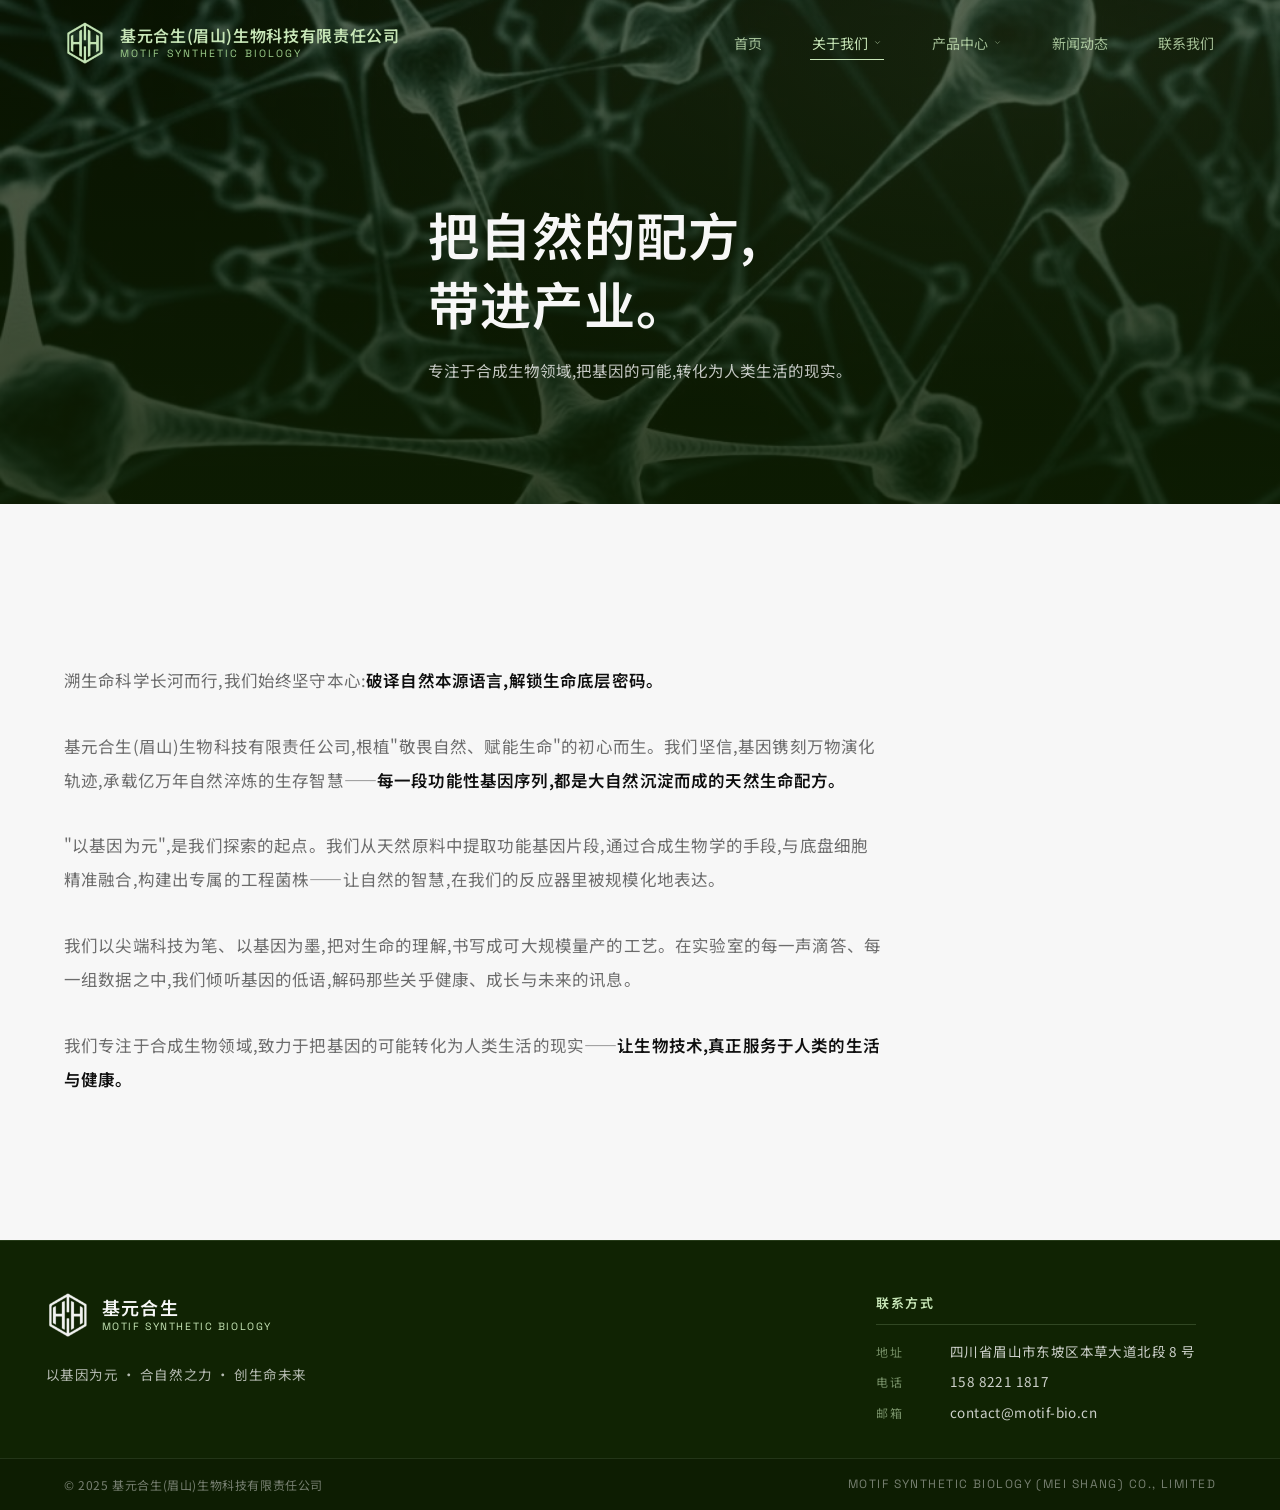
==== commit d9ac5af7: "feat: 产品中心 nav 加 dropdown 5 大方向直接从顶部 nav 一步进入对应子页: - 高品质原料药 / 化妆品原料 / 膳食原料 / 食品添加剂 / 饲料添加剂 - 沿用「关于我们" ====
--- a/about.html
+++ b/about.html
@@ -32,7 +32,18 @@
         <a href="vision.html">科技革新</a>
       </div>
     </div>
-    <a href="products.html">产品中心</a>
+    <div class="nav-item">
+      <a href="products.html">产品中心
+        <svg class="caret" viewBox="0 0 24 24" fill="none" stroke="currentColor" stroke-width="2"><path d="M6 9l6 6 6-6"/></svg>
+      </a>
+      <div class="dropdown">
+        <a href="products/api.html">高品质原料药</a>
+        <a href="products/cosmetics.html">化妆品原料</a>
+        <a href="products/nutrition.html">膳食原料</a>
+        <a href="products/food.html">食品添加剂</a>
+        <a href="products/feed.html">饲料添加剂</a>
+      </div>
+    </div>
     <a href="news.html">新闻动态</a>
     <a href="contact.html">联系我们</a>
   </div>
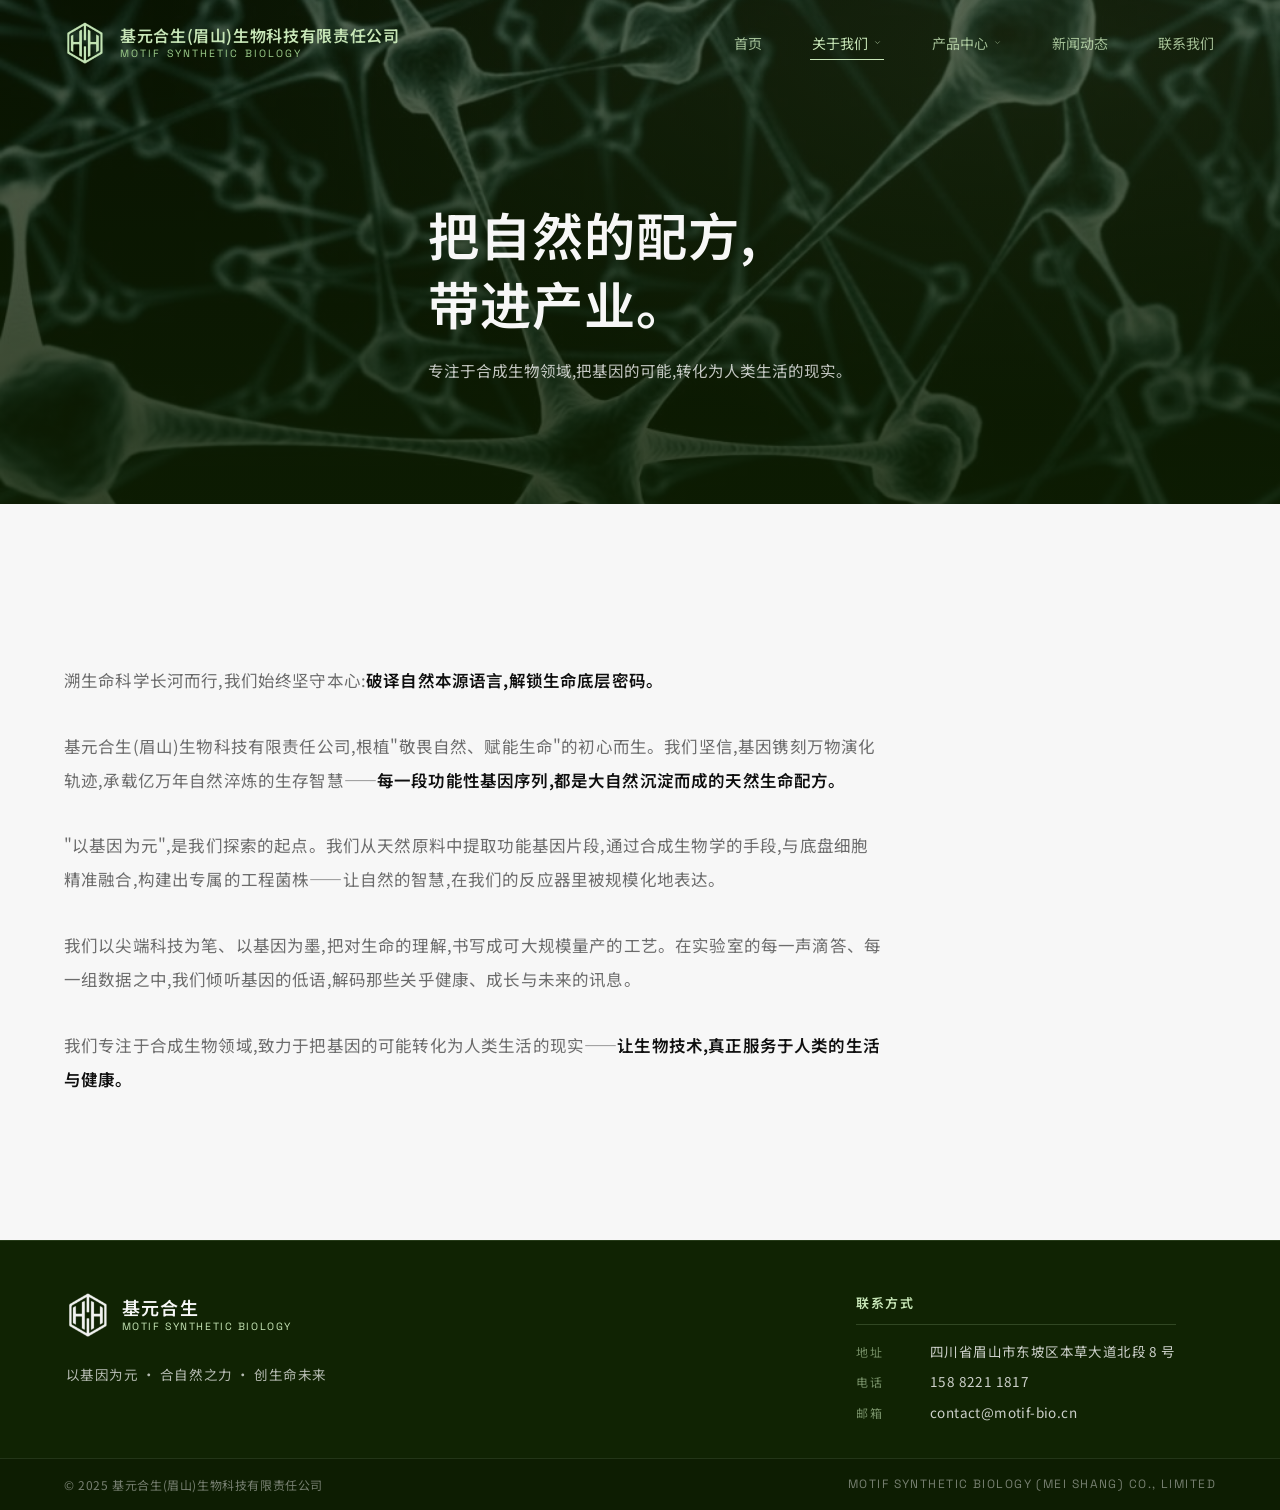
==== commit 06c84f3b: "feat: 按比率自适配(方案 A - clamp) 参考屏 1440,兼容 1200-2560 全范围电脑,无需再手调: - --maxw     : 1240 硬 → clamp(1200, 88" ====
--- a/about.html
+++ b/about.html
@@ -8,7 +8,7 @@
 <link rel="preconnect" href="https://fonts.googleapis.com" />
 <link rel="preconnect" href="https://fonts.gstatic.com" crossorigin />
 <link rel="stylesheet" href="https://fonts.googleapis.com/css2?family=Noto+Sans+SC:wght@400;500;600;700;900&family=Space+Grotesk:wght@400;500;600;700&display=swap" />
-<link rel="stylesheet" href="css/style.css?v=50" />
+<link rel="stylesheet" href="css/style.css?v=55" />
 </head>
 <body class="nav-ready subpage">
 
--- a/css/style.css
+++ b/css/style.css
@@ -3566,3 +3566,117 @@
   transform: translateY(-12px);
   pointer-events: none;
 }
+
+/* =========================================================
+   v51 — 首页每个板块加高,更"呼吸"
+   ========================================================= */
+.home-section {
+  min-height: 880px !important;                        /* 740 → 880 */
+  padding-top: clamp(100px, 13vh, 160px) !important;   /* 上下 padding 加大 */
+  padding-bottom: clamp(100px, 13vh, 160px) !important;
+}
+
+/* About 图片栏跟着变高 */
+.about-two-col .about-pic {
+  min-height: 520px !important;                        /* 440 → 520 */
+}
+
+/* 5 产品列跟着变高 */
+.products-columns {
+  min-height: 480px !important;                        /* 400 → 480 */
+}
+
+/* 小屏幕不追求这么高,避免手机上滚动过长 */
+@media (max-width: 960px) {
+  .home-section {
+    min-height: auto !important;
+    padding-top: clamp(72px, 10vh, 100px) !important;
+    padding-bottom: clamp(72px, 10vh, 100px) !important;
+  }
+  .about-two-col .about-pic { min-height: auto !important; }
+  .products-columns { min-height: auto !important; }
+}
+
+/* =========================================================
+   v52 — 板块高度回调 + 企业风貌/新闻 更短
+   ========================================================= */
+.home-section {
+  min-height: 800px !important;                        /* 880 → 800 */
+  padding-top: clamp(90px, 12vh, 140px) !important;    /* 略降 */
+  padding-bottom: clamp(90px, 12vh, 140px) !important;
+}
+
+/* News + Facility 更短 */
+.news.home-section,
+.facility.home-section {
+  min-height: 640px !important;
+  padding-top: clamp(72px, 9vh, 110px) !important;
+  padding-bottom: clamp(72px, 9vh, 110px) !important;
+}
+
+/* About 图片跟着回一点 */
+.about-two-col .about-pic {
+  min-height: 480px !important;                        /* 520 → 480 */
+}
+
+/* 5 产品列 */
+.products-columns {
+  min-height: 340px !important;                        /* 440 → 340,更瘦 */
+}
+.prod-col {
+  padding-top: 28px !important;
+  padding-bottom: 24px !important;
+}
+.prod-col .col-content {
+  margin-top: 32px !important;                         /* 56 → 32 */
+}
+.prod-col .col-foot {
+  padding-top: 18px !important;                        /* 28 → 18 */
+}
+
+/* =========================================================
+   v55 — 按比率自适配(clamp)
+   参考屏 1440px,下限适配 13" MacBook Air(1280),上限适配 27" iMac(2560)
+   ========================================================= */
+
+/* 内容容器 + 左右 padding */
+:root {
+  --maxw: clamp(1200px, 88vw, 1520px) !important;
+  --pad-x: clamp(20px, 5vw, 96px) !important;
+}
+
+/* 主板块高度(About / Products)按比率 */
+.home-section {
+  min-height: clamp(640px, 55vw, 920px) !important;
+  padding-top: clamp(80px, 8vw, 140px) !important;
+  padding-bottom: clamp(80px, 8vw, 140px) !important;
+}
+
+/* News / Facility 短一档 */
+.news.home-section,
+.facility.home-section {
+  min-height: clamp(500px, 44vw, 720px) !important;
+  padding-top: clamp(64px, 6vw, 110px) !important;
+  padding-bottom: clamp(64px, 6vw, 110px) !important;
+}
+
+/* About 大图片 */
+.about-two-col .about-pic {
+  min-height: clamp(400px, 33vw, 560px) !important;
+}
+
+/* 产品中心 5 列 */
+.products-columns {
+  min-height: clamp(280px, 24vw, 400px) !important;
+}
+
+/* ≤ 960px 走独立手机版布局,不进入 clamp */
+@media (max-width: 960px) {
+  .home-section {
+    min-height: auto !important;
+    padding-top: clamp(60px, 9vh, 90px) !important;
+    padding-bottom: clamp(60px, 9vh, 90px) !important;
+  }
+  .about-two-col .about-pic { min-height: auto !important; }
+  .products-columns { min-height: auto !important; }
+}
